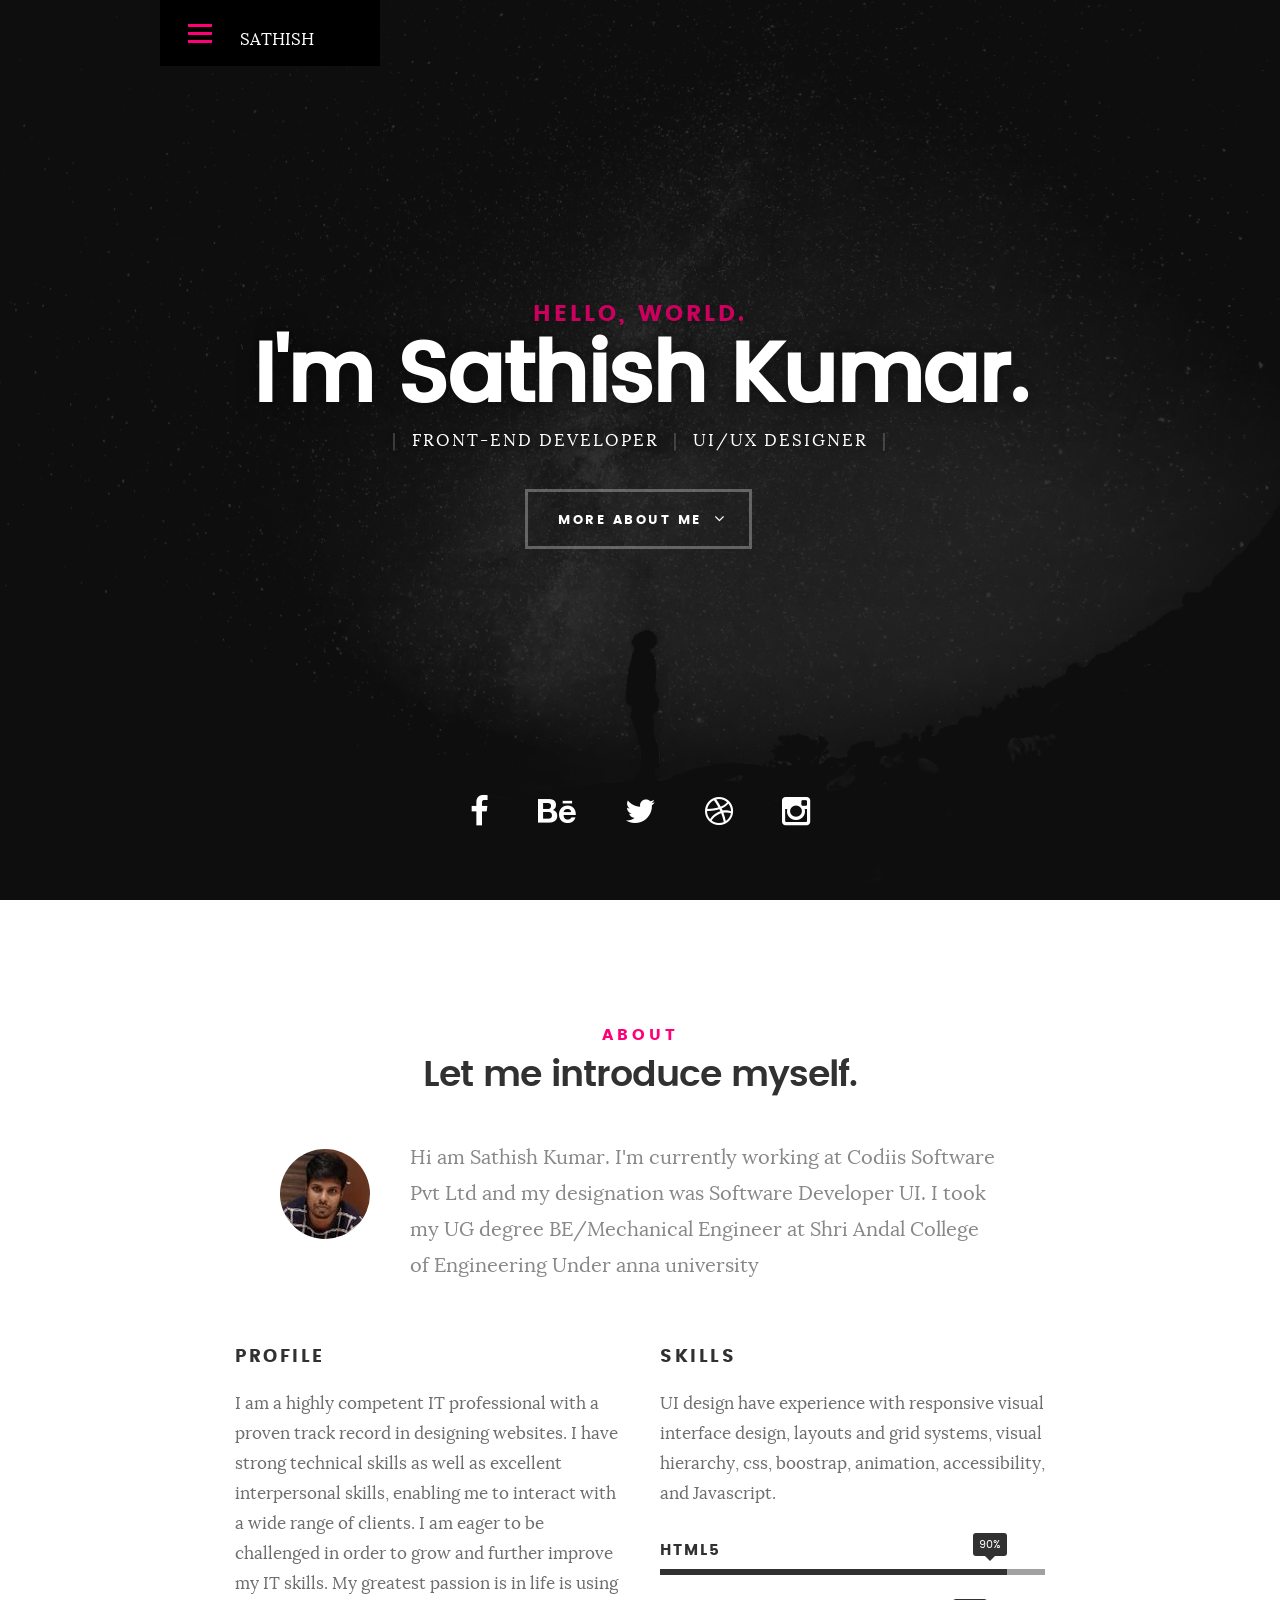
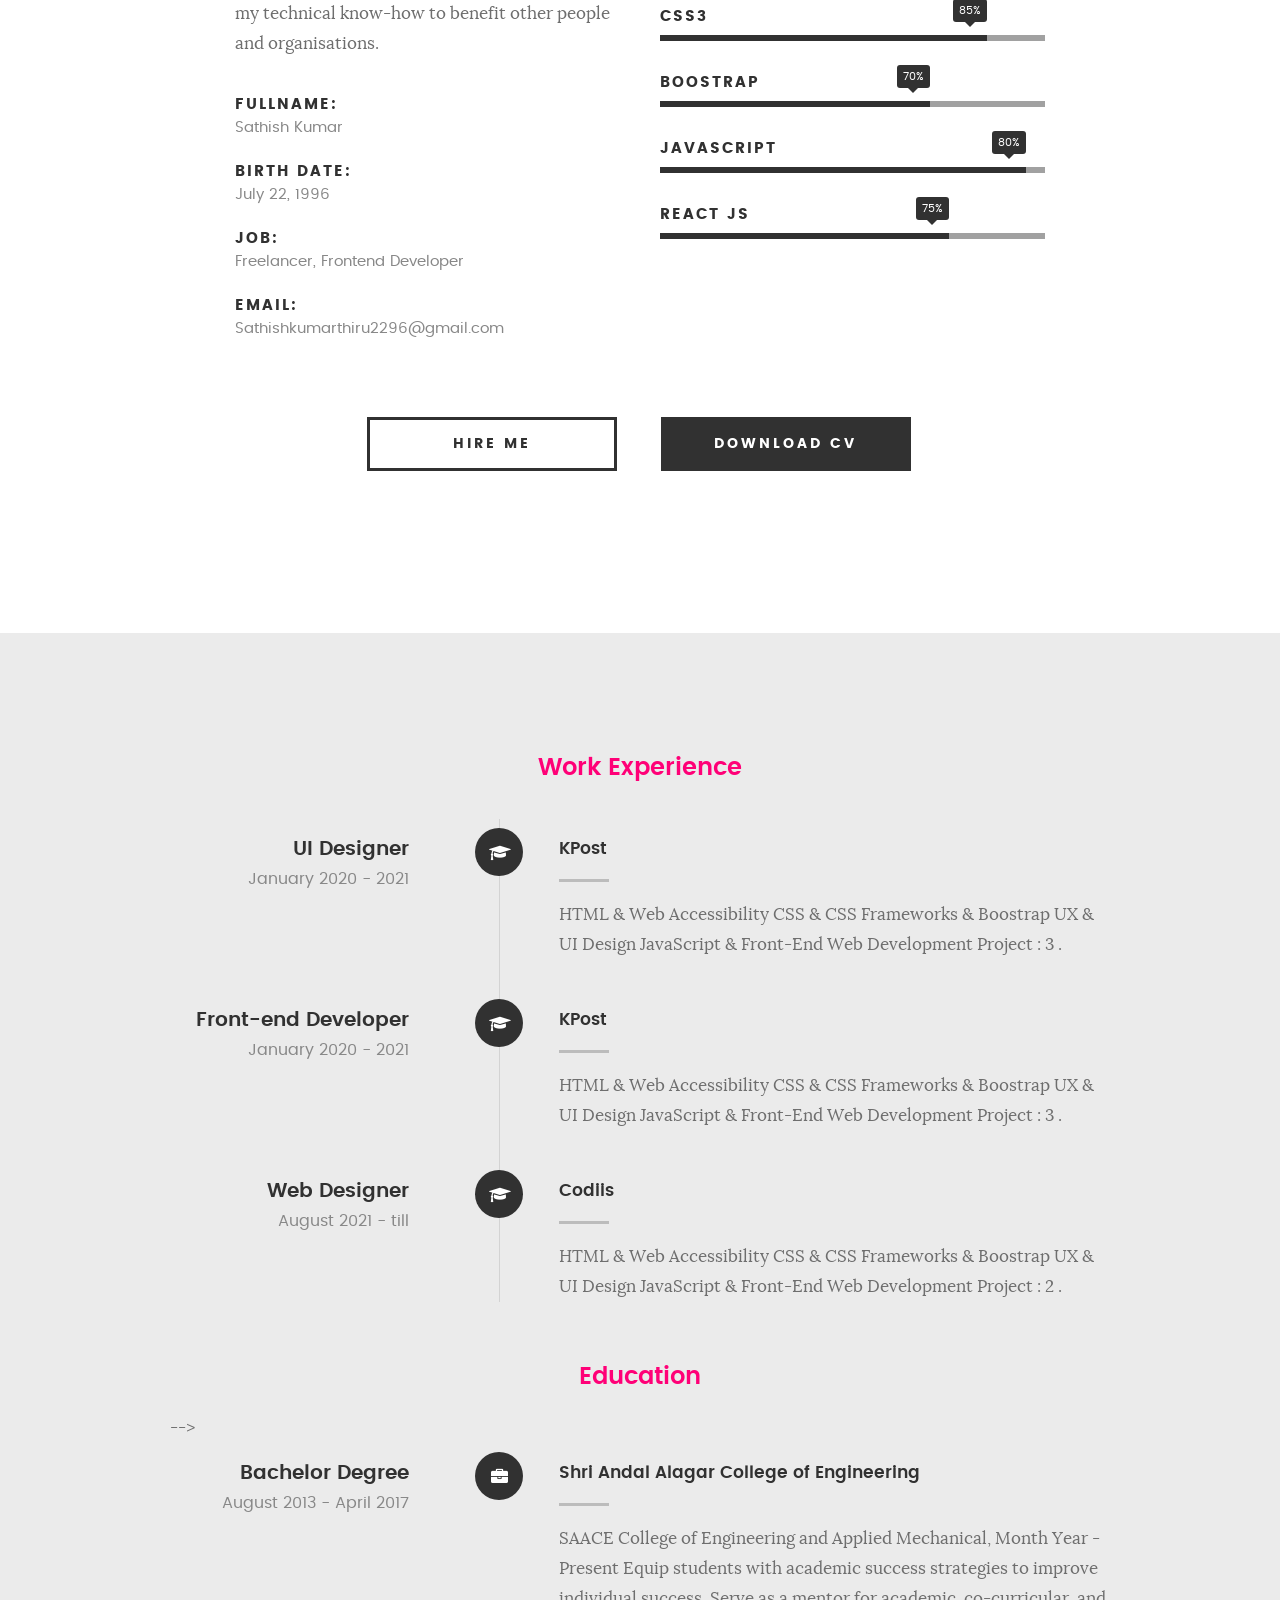
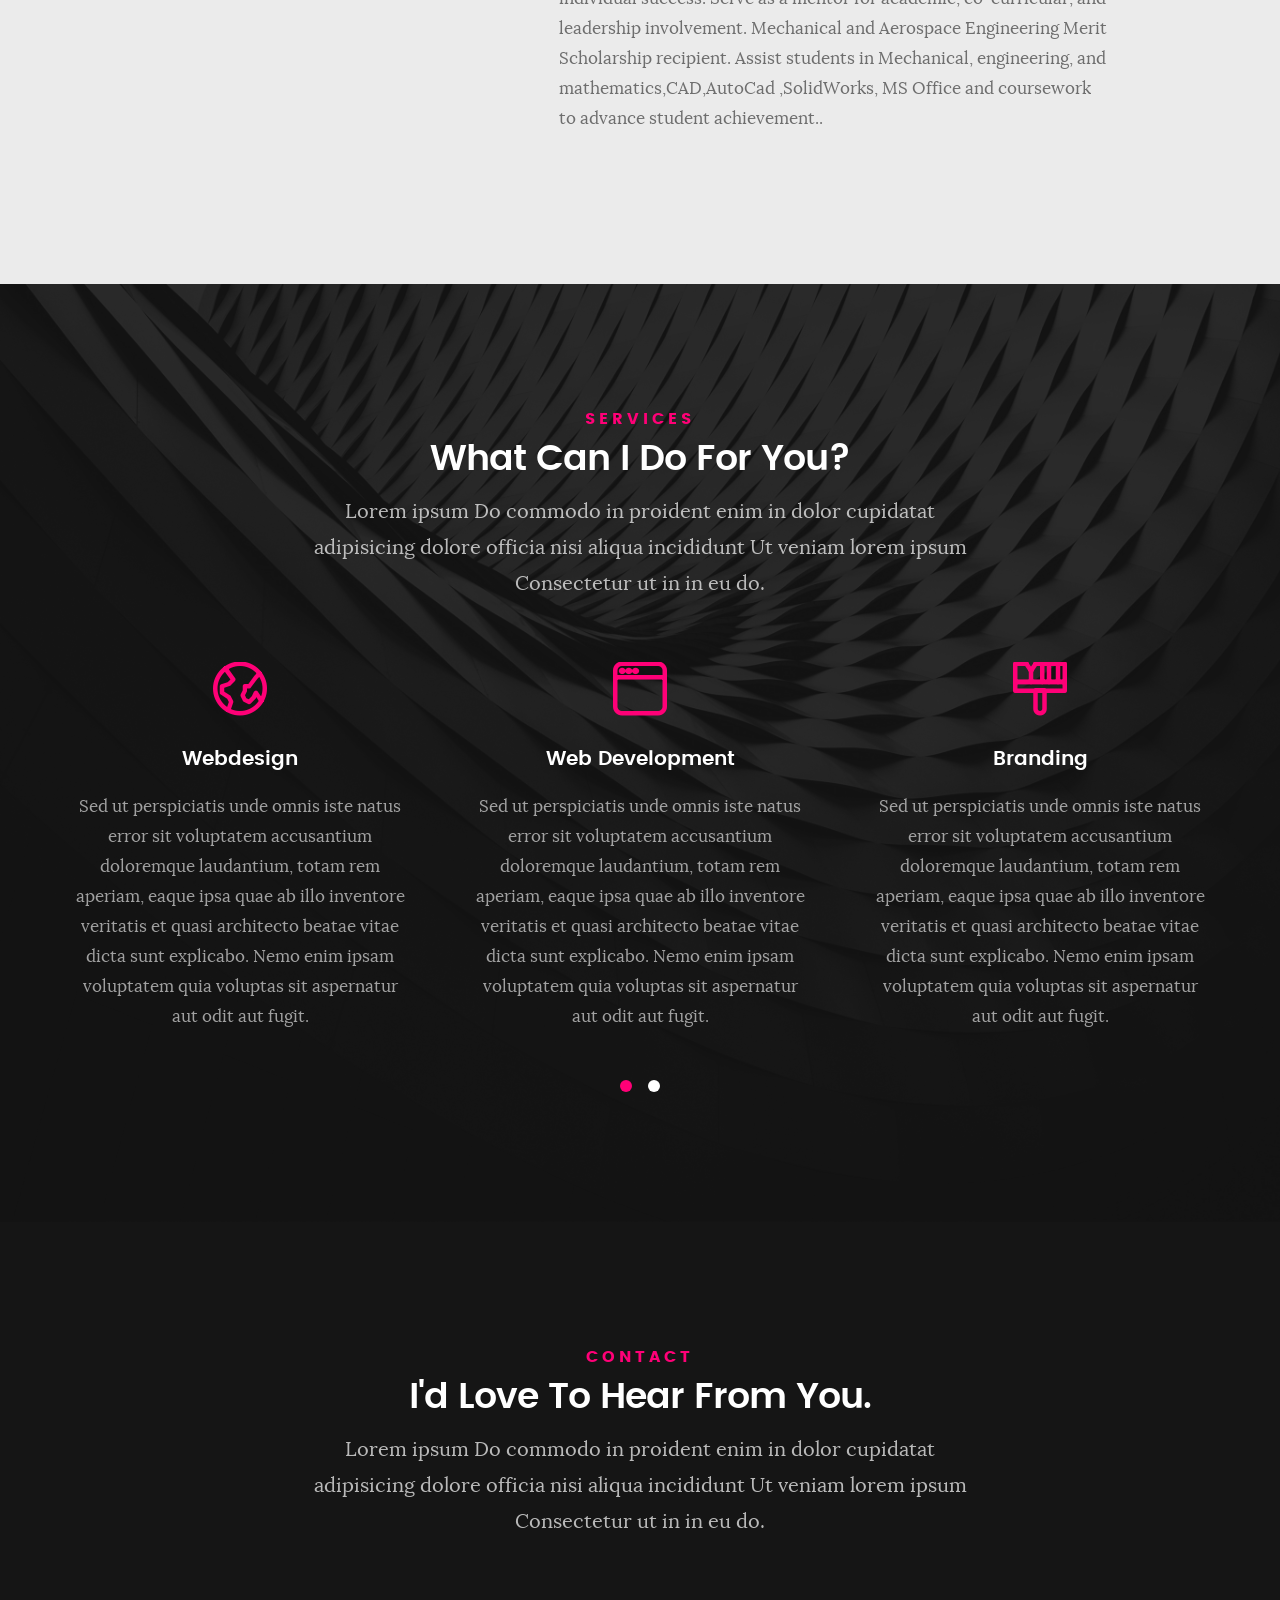
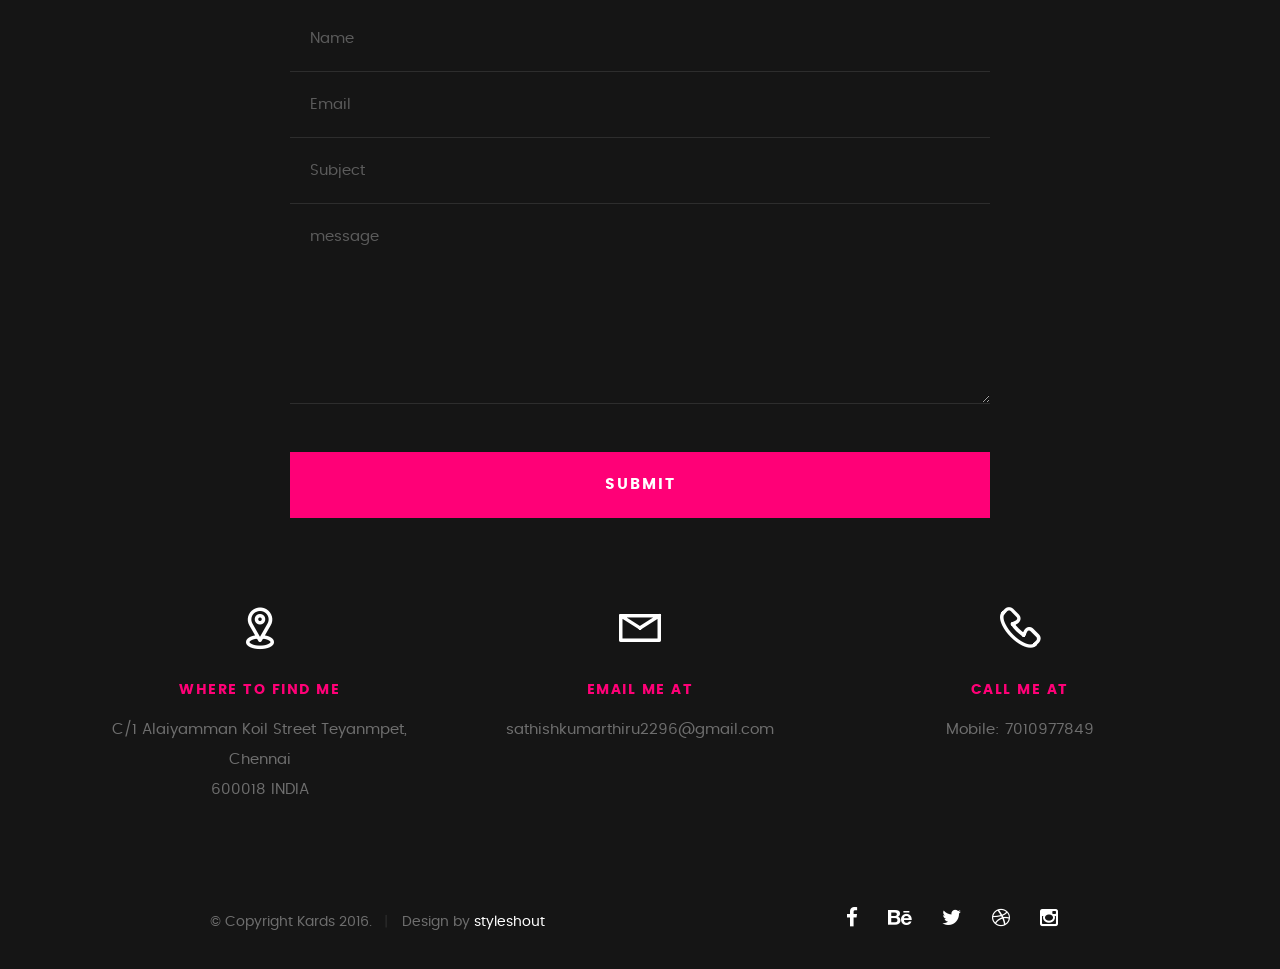
==== index.html @ 0ab9291c "first commit" ====
<!DOCTYPE html>
<!--[if IE 8 ]><html class="no-js oldie ie8" lang="en"> <![endif]-->
<!--[if IE 9 ]><html class="no-js oldie ie9" lang="en"> <![endif]-->
<!--[if (gte IE 9)|!(IE)]><!--><html class="no-js" lang="en"> <!--<![endif]-->
<head>

   <!--- basic page needs
   ================================================== -->
   <meta charset="utf-8">
	<title>SATZZZds</title>
	<meta name="description" content="">  
	<meta name="author" content="">

   <!-- mobile specific metas
   ================================================== -->
	<meta name="viewport" content="width=device-width, initial-scale=1, maximum-scale=1">

 	<!-- CSS
   ================================================== -->
   <link rel="stylesheet" href="css/base.css">  
   <link rel="stylesheet" href="css/main.css">
   <link rel="stylesheet" href="css/vendor.css">     

   <!-- script
   ================================================== -->   
	<script src="js/modernizr.js"></script>
	<script src="js/pace.min.js"></script>

   <!-- favicons
	================================================== -->
	<link rel="icon" type="image/png" href="favicon.png">

</head>

<body id="top">

	<!-- header 
   ================================================== -->
   <header>   	
   	<div class="row">

   		<div class="top-bar">
   			<a class="menu-toggle" href="#"><span>Menu</span></a>

	   		<div class="logo">
		         <a href="index.html">SATHISH</a>
		      </div>		      

		   	<nav id="main-nav-wrap">
					<ul class="main-navigation">
						<li class="current"><a class="smoothscroll"  href="#intro" title="">Home</a></li>
						<li><a class="smoothscroll"  href="#about" title="">About</a></li>
						<li><a class="smoothscroll"  href="#resume" title="">Resume</a></li>
						<li><a class="smoothscroll"  href="#portfolio" title="">Portfolio</a></li>
						<li><a class="smoothscroll"  href="#services" title="">Services</a></li>					
						<li><a class="smoothscroll"  href="#contact" title="">Contact</a></li>	
						<li><a href="styles.html" title="">Style Demo</a></li>				
					</ul>
				</nav>    		
   		</div> <!-- /top-bar --> 
   		
   	</div> <!-- /row --> 		
   </header> <!-- /header -->

	<!-- intro section
   ================================================== -->
   <section id="intro">   

   	<div class="intro-overlay"></div>	

   	<div class="intro-content">
   		<div class="row">

   			<div class="col-twelve">

	   			<h5>Hello, World.</h5>
	   			<h1>I'm Sathish Kumar.</h1>

	   			<p class="intro-position">
	   				<span>Front-end Developer</span>
	   				<span>UI/UX Designer</span> 
	   			</p>

	   			<a class="button stroke smoothscroll" href="#about" title="">More About Me</a>

	   		</div>  
   			
   		</div>   		 		
   	</div> <!-- /intro-content --> 

   	<ul class="intro-social">        
         <li><a href="#"><i class="fa fa-facebook"></i></a></li>
         <li><a href="#"><i class="fa fa-behance"></i></a></li>
         <li><a href="#"><i class="fa fa-twitter"></i></a></li>
         <li><a href="#"><i class="fa fa-dribbble"></i></a></li>
         <li><a href="#"><i class="fa fa-instagram"></i></a></li>
      </ul> <!-- /intro-social -->      	

   </section> <!-- /intro -->


   <!-- about section
   ================================================== -->
   <section id="about">  

   	<div class="row section-intro">
   		<div class="col-twelve">

   			<h5>About</h5>
   			<h1>Let me introduce myself.</h1>

   			<div class="intro-info">

   				<img src="images/SATZZ.jpg" alt="Profile Picture">

   				<p class="lead">
					   <!-- Lorem ipsum Exercitation culpa qui dolor consequat exercitation fugiat laborum ex ea eiusmod ad do aliqua occaecat nisi ad irure sunt id pariatur Duis laboris amet exercitation veniam labore consectetur ea id quis eiusmod. -->
					   Hi am Sathish Kumar. I'm currently working at Codiis Software Pvt Ltd and my designation was Software Developer UI. I took my UG degree BE/Mechanical Engineer at Shri Andal College of Engineering Under anna university
					</p>
   			</div>   			

   		</div>   		
   	</div> <!-- /section-intro -->

   	<div class="row about-content">

   		<div class="col-six tab-full">

   			<h3>Profile</h3>
   			<p>I am a highly competent IT professional with a proven track record in designing websites. I have strong technical skills as well as excellent interpersonal skills, enabling me to interact with a wide range of clients. I am eager to be challenged in order to grow and further improve my IT skills. My greatest passion is in life is using my technical know-how to benefit other people and organisations.</p>

   			<ul class="info-list">
   				<li>
   					<strong>Fullname:</strong>
   					<span>Sathish Kumar</span>
   				</li>
   				<li>
   					<strong>Birth Date:</strong>
   					<span>July 22, 1996</span>
   				</li>
   				<li>
   					<strong>Job:</strong>
   					<span>Freelancer, Frontend Developer</span>
   				</li>
   				
   				<li>
   					<strong>Email:</strong>
   					<span>Sathishkumarthiru2296@gmail.com</span>
   				</li>

   			</ul> <!-- /info-list -->

   		</div>

   		<div class="col-six tab-full">

   			<h3>Skills</h3>
   			<p>
				UI design  have experience with responsive visual interface design, layouts and grid systems, visual hierarchy, css, boostrap, animation, accessibility, and Javascript.</p>

				<ul class="skill-bars">
				   <li>
				   	<div class="progress percent90"><span>90%</span></div>
				   	<strong>HTML5</strong>
				   </li>
				   <li>
				   	<div class="progress percent85"><span>85%</span></div>
				   	<strong>CSS3</strong>
				   </li>
				   <li>
				   	<div class="progress percent70"><span>70%</span></div>
				   	<strong>Boostrap</strong>
				   </li>
				   <li>
				   	<div class="progress percent95"><span>80%</span></div>
				   	<strong>JavaScript</strong>
				   </li>
				   <li>

				   	<div class="progress percent75"><span>75%</span></div>
				   	<strong>React JS</strong>
				   </li>
      
				</ul> <!-- /skill-bars -->		

   		</div>

   	</div>

   	<div class="row button-section">
   		<div class="col-twelve">
   			<a href="#contact" title="Hire Me" class="button stroke smoothscroll">Hire Me</a>
   			<a href="#" title="Download CV" class="button button-primary">Download CV</a>
   		</div>   		
   	</div>

   </section> <!-- /process-->    


   <!-- resume Section
   ================================================== -->
	<section id="resume" class="grey-section">

		<!-- <div class="row section-intro">
   		<div class="col-twelve">

   			<h5>Resume</h5>
   			<h1>More of my credentials.</h1>

   			<p class="lead">Lorem ipsum Do commodo in proident enim in dolor cupidatat adipisicing dolore officia nisi aliqua incididunt Ut veniam lorem ipsum Consectetur ut in in eu do.</p>

   		</div>   		
   	</div>  -->

   	<div class="row resume-timeline">

   		<div class="col-twelve resume-header">

   			<h2>Work Experience</h2>

   		</div> <!-- /resume-header -->

   		<div class="col-twelve">

   			<div class="timeline-wrap">

   				<div class="timeline-block">

	   				<div class="timeline-ico">
	   					<i class="fa fa-graduation-cap"></i>
	   				</div>

	   				<div class="timeline-header">
	   					<h3>UI Designer</h3>
	   					<p>January 2020 - 2021</p>
	   				</div>

	   				<div class="timeline-content">
	   					<h4>KPost</h4>
	   					<p>HTML & Web Accessibility
							CSS & CSS Frameworks & Boostrap
							UX & UI Design
							JavaScript & Front-End Web Development
							 Project : 3 .</p>
	   				</div>

	   			</div> <!-- /timeline-block -->

	   			<div class="timeline-block">

	   				<div class="timeline-ico">
	   					<i class="fa fa-graduation-cap"></i>
	   				</div>

	   				<div class="timeline-header">
	   					<h3>Front-end Developer</h3>
	   					<p>January 2020 - 2021</p>
	   				</div>

	   				<div class="timeline-content">
	   					<h4>KPost</h4>
	   					<p>HTML & Web Accessibility
							CSS & CSS Frameworks &
							 Boostrap
							UX & UI Design
							JavaScript & Front-End Web Development
							 Project : 3 .</p>
	   				</div>

	   			</div> <!-- /timeline-block -->

	   			<div class="timeline-block">

	   				<div class="timeline-ico">
	   					<i class="fa fa-graduation-cap"></i>
	   				</div>

	   				<div class="timeline-header">
	   					<h3>Web Designer</h3>
	   					<p>August 2021 - till</p>
	   				</div>

	   				<div class="timeline-content">
	   					<h4>Codiis</h4>
	   					<p>HTML & Web Accessibility
							CSS & CSS Frameworks & Boostrap
							UX & UI Design
							JavaScript & Front-End Web Development
							 Project : 2 .</p>
	   				</div>

	   			</div> <!-- /timeline-block -->

   			</div> <!-- /timeline-wrap -->   			

   		</div> <!-- /col-twelve -->
   		
   	</div> <!-- /resume-timeline -->
   	
   	<div class="row resume-timeline">

   		<div class="col-twelve resume-header">

   			<h2>Education</h2>

   		</div> <!-- /resume-header -->

   		<div class="col-twelve">

   			<!-- <div class="timeline-wrap">

   				<div class="timeline-block">

	   				<div class="timeline-ico">
	   					<i class="fa fa-briefcase"></i>
	   				</div>

	   				<div class="timeline-header">
	   					<h3>Master Degree</h3>
	   					<p>July 2015 - Present</p>
	   				</div>

	   				<div class="timeline-content">
	   					<h4>University of Life</h4>
	   					<p>Lorem ipsum Occaecat do esse ex et dolor culpa nisi ex in magna consectetur nisi cupidatat laboris esse eiusmod deserunt aute do quis velit esse sed Ut proident cupidatat nulla esse cillum laborum occaecat nostrud sit dolor incididunt amet est occaecat nisi.</p>
	   				</div>

	   			</div> <!-- /timeline-block -->

	   			<!-- <div class="timeline-block">

	   				<div class="timeline-ico">
	   					<i class="fa fa-briefcase"></i>
	   				</div>

	   				<div class="timeline-header">
	   					<h3>Bachelor Degree</h3>
	   					<p>August 2013 - April 2017</p>
	   				</div>

	   				<div class="timeline-content">
	   					<h4>Shri Andal Alagar College of Engineering</h4>
	   					<p>Lorem ipsum Occaecat do esse ex et dolor culpa nisi ex in magna consectetur nisi cupidatat laboris esse eiusmod deserunt aute do quis velit esse sed Ut proident cupidatat nulla esse cillum laborum occaecat nostrud sit dolor incididunt amet est occaecat nisi incididunt.</p>
	   				</div>

	   			</div> /timeline-block --> -->

	   			<div class="timeline-block">

	   				<div class="timeline-ico">
	   					<i class="fa fa-briefcase"></i>
	   				</div>

	   				<div class="timeline-header">
	   					<h3>Bachelor Degree</h3>
	   					<p>August 2013 - April 2017</p>
	   				</div>

	   				<div class="timeline-content">
						<h4>Shri Andal Alagar College of Engineering</h4>
	   					<p>SAACE College of Engineering and Applied Mechanical, Month Year - Present
							Equip students with academic success strategies to improve individual success.
							Serve as a mentor for academic, co-curricular, and leadership involvement.
							Mechanical and Aerospace Engineering Merit Scholarship recipient.
							Assist students in Mechanical, engineering, and mathematics,CAD,AutoCad ,SolidWorks, MS Office and  coursework to advance student achievement..</p>
	   				</div>

	   			</div> <!-- /timeline-block -->

   			</div> <!-- /timeline-wrap -->   			

   		</div> <!-- /col-twelve -->
   		
   	</div> <!-- /resume-timeline -->
		
	</section> <!-- /features -->


	<!-- Portfolio Section
   ================================================== -->
	<!-- <section id="portfolio">

		<div class="row section-intro">
   		<div class="col-twelve">

   			<h5>Portfolio</h5>
   			<h1>Check Out Some of My Works.</h1>

   			<p class="lead">Lorem ipsum Do commodo in proident enim in dolor cupidatat adipisicing dolore officia nisi aliqua incididunt Ut veniam lorem ipsum Consectetur ut in in eu do.</p>

   		</div>   		
   	</div> 

   	<div class="row portfolio-content">

   		<div class="col-twelve">

   		
	         <div id="folio-wrapper" class="block-1-2 block-mob-full stack">

	         	<div class="bgrid folio-item">
	               <div class="item-wrap">
	               	<img src="images/portfolio/liberty.jpg" alt="Liberty">
	                  <a href="#modal-01" class="overlay">	                  	           
	                     <div class="folio-item-table">
	                     	<div class="folio-item-cell">
		     					       <h3 class="folio-title">Liberty</h3>	     					    
		     					    	 <span class="folio-types">
		     					       	  Graphic Design
		     					       </span>
		     					   </div>	                      	
	                     </div>                    
	                  </a>
	               </div>	               
	        		</div> 

	        		<div class="bgrid folio-item">
	               <div class="item-wrap">
	               	<img src="images/portfolio/shutterbug.jpg" alt="Shutterbug">
	               	<a href="#modal-02" class="overlay">              		                  
	                     <div class="folio-item-table">
	                     	<div class="folio-item-cell">
	                     		<h3 class="folio-title">Shutterbug</h3>	     					    
		     					    	<span class="folio-types">
		     					       	  Web Design
		     					      </span>		     		
		     					   </div> 	                      	
	                     </div>                    
	                  </a>
	               </div>
	        		</div> 

	            <div class="bgrid folio-item">
	               <div class="item-wrap">
	               	<img src="images/portfolio/clouds.jpg"alt="Clouds">
	                  <a href="#modal-03" class="overlay">             		                  
	                     <div class="folio-item-table">
	                     	<div class="folio-item-cell">
	                     		<h3 class="folio-title">Clouds</h3>	     					    
		     					    	<span class="folio-types">
		     					       	  Web Design
		     					      </span>		     		
		     					   </div> 	                      	
	                     </div>                    
	                  </a>
	               </div>
	        		</div> 

	            <div class="bgrid folio-item">
	               <div class="item-wrap">
	               	<img src="images/portfolio/beetle.jpg" alt="Beetle">
	                  <a href="#modal-04" class="overlay">                  	                 
	                     <div class="folio-item-table">
	                     	<div class="folio-item-cell">
	                     		<h3 class="folio-title">Beetle</h3>	     					    
		     					    	<span class="folio-types">
		     					       	  Branding
		     					      </span>		     		
		     					   </div>  	                      	
	                     </div>                    
	                  </a>
	               </div>
	        		</div>  

	        		<div class="bgrid folio-item">
	               <div class="item-wrap">
	               	<img src="images/portfolio/lighthouse.jpg" alt="Lighthouse">
	                  <a href="#modal-05" class="overlay">             		                  
	                     <div class="folio-item-table">
	                     	<div class="folio-item-cell">
	                     		<h3 class="folio-title">Lighthouse</h3>	     					    
		     					    	<span class="folio-types">
		     					       	  Web Development
		     					      </span>		     		
		     					   </div> 	                      	
	                     </div>                    
	                  </a>
	               </div>
	        		</div> 

	            <div class="bgrid folio-item">
	               <div class="item-wrap">
	               	<img src="images/portfolio/salad.jpg" alt="Salad">
	                  <a href="#modal-06" class="overlay">
	                     <div class="folio-item-table">
	                     	<div class="folio-item-cell">
	                     		<h3 class="folio-title">Salad</h3>	     					    
		     					    	<span class="folio-types">
		     					       	  Branding
		     					      </span>		     		
		     					   </div>	                      	
	                     </div>                    
	                  </a>
	               </div>
	        		</div> 
	           
	            <div id="modal-01" class="popup-modal slider mfp-hide">	

				     	<div class="media">
				     		<img src="images/portfolio/modals/m-liberty.jpg" alt="" />
				     	</div>      	

					   <div class="description-box">
					      <h4>Liberty</h4>		      
					      <p>Proin gravida nibh vel velit auctor aliquet. Aenean sollicitudin, lorem quis bibendum auctor, nisi elit consequat ipsum, nec sagittis sem nibh id elit.</p>

					      <div class="categories">Web Development</div>			               
					   </div>

			         <div class="link-box">
			            <a href="http://www.behance.net">Details</a>
					      <a href="#" class="popup-modal-dismiss">Close</a>
			         </div>		      

				   </div>

				   <div id="modal-02" class="popup-modal slider mfp-hide">	

				     	<div class="media">
				     		<img src="images/portfolio/modals/m-shutterbug.jpg" alt="" />
				     	</div>      	

					   <div class="description-box">
					      <h4>Shutterbug</h4>		      
					      <p>Proin gravida nibh vel velit auctor aliquet. Aenean sollicitudin, lorem quis bibendum auctor, nisi elit consequat ipsum, nec sagittis sem nibh id elit.</p>

					      <div class="categories">Web Design</div>			               
					   </div>

			         <div class="link-box">
			            <a href="http://www.behance.net">Details</a>
					      <a href="#" class="popup-modal-dismiss">Close</a>
			         </div>		      

				   </div> 
				   <div id="modal-03" class="popup-modal slider mfp-hide">	

				     	<div class="media">
				     		<img src="images/portfolio/modals/m-clouds.jpg" alt="" />
				     	</div>      	

					   <div class="description-box">
					      <h4>Clouds</h4>		      
					      <p>Proin gravida nibh vel velit auctor aliquet. Aenean sollicitudin, lorem quis bibendum auctor, nisi elit consequat ipsum, nec sagittis sem nibh id elit.</p>

					      <div class="categories">Web Design</div>			               
					   </div>

			         <div class="link-box">
			            <a href="http://www.behance.net">Details</a>
					      <a href="#" class="popup-modal-dismiss">Close</a>
			         </div>		      

				   </div> 

				   <div id="modal-04" class="popup-modal slider mfp-hide">	

				     	<div class="media">
				     		<img src="images/portfolio/modals/m-beetle.jpg" alt="" />
				     	</div>      	

					   <div class="description-box">
					      <h4>Beetle</h4>		      
					      <p>Proin gravida nibh vel velit auctor aliquet. Aenean sollicitudin, lorem quis bibendum auctor, nisi elit consequat ipsum, nec sagittis sem nibh id elit.</p>

					      <div class="categories">Branding</div>			               
					   </div>

			         <div class="link-box">
			            <a href="http://www.behance.net">Details</a>
					      <a href="#" class="popup-modal-dismiss">Close</a>
			         </div>		      

				   </div> 

				   <div id="modal-05" class="popup-modal slider mfp-hide">	

				     	<div class="media">
				     		<img src="images/portfolio/modals/m-lighthouse.jpg" alt="" />
				     	</div>      	

					   <div class="description-box">
					      <h4>Lighthouse</h4>		      
					      <p>Proin gravida nibh vel velit auctor aliquet. Aenean sollicitudin, lorem quis bibendum auctor, nisi elit consequat ipsum, nec sagittis sem nibh id elit.</p>

					      <div class="categories">Web Development</div>			               
					   </div>

			         <div class="link-box">
			            <a href="http://www.behance.net">Details</a>
					      <a href="#" class="popup-modal-dismiss">Close</a>
			         </div>		      

				   </div> 

				   <div id="modal-06" class="popup-modal slider mfp-hide">	

				     	<div class="media">
				     		<img src="images/portfolio/modals/m-salad.jpg" alt="" />
				     	</div>      	

					   <div class="description-box">
					      <h4>Salad</h4>		      
					      <p>Proin gravida nibh vel velit auctor aliquet. Aenean sollicitudin, lorem quis bibendum auctor, nisi elit consequat ipsum, nec sagittis sem nibh id elit.</p>

					      <div class="categories">Branding</div>			               
					   </div>

			         <div class="link-box">
			            <a href="http://www.behance.net">Details</a>
					      <a href="#" class="popup-modal-dismiss">Close</a>
			         </div>		      

				   </div> 

	         </div> 

   		</div>   

   	</div>
		
	</section>  -->


	<!-- CTA Section
   ================================================== -->
	<!-- <section id="cta" class="grey-section">

   	<div class="row cta-content">

   		<div class="col-twelve section-ads">  

	     		<h2 class="h01"><a href="http://www.dreamhost.com/r.cgi?287326|STYLESHOUT">Styleshout Recommends Dreamhost.</a></h2>

		      <p class="lead">
		      Looking for an awesome and reliable webhosting? Try <a href="http://www.dreamhost.com/r.cgi?287326|STYLESHOUT"><span>DreamHost</span></a>.
				Get <span>$50 off</span> when you sign up with the promocode <span>styleshout</span>. 
				
				</p>

				<div class="action">
			      <a class="button button-primary large" href="http://www.dreamhost.com/r.cgi?287326|STYLESHOUT">Sign Up Now</a>
		      </div>		     	

   		</div>

   	</div>

   </section>  -->

	
	<!-- services Section
   ================================================== -->
	<section id="services">

		<div class="overlay"></div>

		<div class="row section-intro">
   		<div class="col-twelve">

   			<h5>Services</h5>
   			<h1>What Can I Do For You?</h1>

   			<p class="lead">Lorem ipsum Do commodo in proident enim in dolor cupidatat adipisicing dolore officia nisi aliqua incididunt Ut veniam lorem ipsum Consectetur ut in in eu do.</p>

   		</div>   		
   	</div> <!-- /section-intro -->

   	<div class="row services-content">

   		<div id="owl-slider" class="owl-carousel services-list">

	      	<div class="service">	

	      		<span class="icon"><i class="icon-earth"></i></span>            

	            <div class="service-content">	

	            	 <h3>Webdesign</h3>

		            <p class="desc">Sed ut perspiciatis unde omnis iste natus error sit voluptatem accusantium doloremque laudantium, totam rem aperiam, eaque ipsa quae ab illo inventore veritatis et quasi architecto beatae vitae dicta sunt explicabo. Nemo enim ipsam voluptatem quia voluptas sit aspernatur aut odit aut fugit.
	         		</p>
	         		
	         	</div> 	         	 

				</div> <!-- /service -->

				<div class="service">	

					<span class="icon"><i class="icon-window"></i></span>                          

	            <div class="service-content">	

	            	<h3>Web Development</h3>  

		            <p class="desc">Sed ut perspiciatis unde omnis iste natus error sit voluptatem accusantium doloremque laudantium, totam rem aperiam, eaque ipsa quae ab illo inventore veritatis et quasi architecto beatae vitae dicta sunt explicabo. Nemo enim ipsam voluptatem quia voluptas sit aspernatur aut odit aut fugit.
	         		</p>

	            </div>	                          

			   </div> <!-- /service -->

			   <div class="service">

			   	<span class="icon"><i class="icon-paint-brush"></i></span>		            

	            <div class="service-content">

	            	<h3>Branding</h3>

		            <p class="desc">Sed ut perspiciatis unde omnis iste natus error sit voluptatem accusantium doloremque laudantium, totam rem aperiam, eaque ipsa quae ab illo inventore veritatis et quasi architecto beatae vitae dicta sunt explicabo. Nemo enim ipsam voluptatem quia voluptas sit aspernatur aut odit aut fugit.
	        			</p> 

	            </div> 	            	               

			   </div> <!-- /service -->

				<div class="service">

					<span class="icon"><i class="icon-toggles"></i></span>	              

	            <div class="service-content">

	            	<h3>UI/UX Design</h3>

		            <p class="desc">Sed ut perspiciatis unde omnis iste natus error sit voluptatem accusantium doloremque laudantium, totam rem aperiam, eaque ipsa quae ab illo inventore veritatis et quasi architecto beatae vitae dicta sunt explicabo. Nemo enim ipsam voluptatem quia voluptas sit aspernatur aut odit aut fugit.
	         		</p> 
	         		
	            </div>                

				</div> <!-- /service -->

			   <div class="service">

			   	<span class="icon"><i class="icon-image"></i></span>	            

	            <div class="service-content">

	            	<h3>Graphics Design</h3>

		            <p class="desc">Sed ut perspiciatis unde omnis iste natus error sit voluptatem accusantium doloremque laudantium, totam rem aperiam, eaque ipsa quae ab illo inventore veritatis et quasi architecto beatae vitae dicta sunt explicabo. Nemo enim ipsam voluptatem quia voluptas sit aspernatur aut odit aut fugit.
	        			</p> 

	            </div>	               

			   </div> <!-- /service -->

			   <div class="service">

			   	<span class="icon"><i class="icon-chat"></i></span>	   	           

	            <div class="service-content">

	            	 <h3>Consultancy</h3>

		            <p class="desc">Sed ut perspiciatis unde omnis iste natus error sit voluptatem accusantium doloremque laudantium, totam rem aperiam, eaque ipsa quae ab illo inventore veritatis et quasi architecto beatae vitae dicta sunt explicabo. Nemo enim ipsam voluptatem quia voluptas sit aspernatur aut odit aut fugit.
	        			</p> 
	        			
	            </div>	               

			   </div> <!-- /service -->

	      </div> <!-- /services-list -->
   		
   	</div> <!-- /services-content -->
		
	</section> <!-- /services -->	


	<!-- stats Section
   ================================================== -->
	<!-- <section id="stats" class="count-up">

		<div class="row">
			<div class="col-twelve">

				<div class="block-1-6 block-s-1-3 block-tab-1-2 block-mob-full stats-list">

					<div class="bgrid stat">

						<div class="icon-part">
							<i class="icon-pencil-ruler"></i>
						</div>

						<h3 class="stat-count">
							1500
						</h3>

						<h5 class="stat-title">
							Projects Completed
						</h5>

					</div> 				

					<div class="bgrid stat">

						<div class="icon-part">
							<i class="icon-users"></i>
						</div>

						<h3 class="stat-count">
							900
						</h3>

						<h5 class="stat-title">
							Happy Clients
						</h5>

					</div> 

					<div class="bgrid stat">

						<div class="icon-part">
							<i class="icon-badge"></i>
						</div>

						<h3 class="stat-count">
							200
						</h3>

						<h5 class="stat-title">
							Awards Received
						</h5>

					</div> 								

					<div class="bgrid stat">

						<div class="icon-part">
							<i class="icon-light-bulb"></i>
						</div>

						<h3 class="stat-count">
							120
						</h3>

						<h5 class="stat-title">
							Crazy Ideas
						</h5>

					</div>

					<div class="bgrid stat">

						<div class="icon-part">
							<i class="icon-cup"></i>
						</div>

						<h3 class="stat-count">
							1500
						</h3>

						<h5 class="stat-title">
							Coffee Cups
						</h5>

					</div>

					<div class="bgrid stat">

						<div class="icon-part">
							<i class="icon-clock"></i>
						</div>

						<h3 class="stat-count">
							7200
						</h3>

						<h5 class="stat-title">
							Hours
						</h5>

					</div> 

				</div> 

			</div> 
		</div> 

	</section> /stats -->

	
   <!-- contact
   ================================================== -->
	<section id="contact">

		<div class="row section-intro">
   		<div class="col-twelve">

   			<h5>Contact</h5>
   			<h1>I'd Love To Hear From You.</h1>

   			<p class="lead">Lorem ipsum Do commodo in proident enim in dolor cupidatat adipisicing dolore officia nisi aliqua incididunt Ut veniam lorem ipsum Consectetur ut in in eu do.</p>

   		</div> 
   	</div> <!-- /section-intro -->

   	<div class="row contact-form">

   		<div class="col-twelve">

            <!-- form -->
            <form name="contactForm" id="contactForm" method="post" action="">
      			<fieldset>

                  <div class="form-field">
 						   <input name="contactName" type="text" id="contactName" placeholder="Name" value="" minlength="2" required="">
                  </div>
                  <div class="form-field">
	      			   <input name="contactEmail" type="email" id="contactEmail" placeholder="Email" value="" required="">
	               </div>
                  <div class="form-field">
	     				   <input name="contactSubject" type="text" id="contactSubject" placeholder="Subject" value="">
	               </div>                       
                  <div class="form-field">
	                 	<textarea name="contactMessage" id="contactMessage" placeholder="message" rows="10" cols="50" required=""></textarea>
	               </div>                      
                 <div class="form-field">
                     <button class="submitform">Submit</button>
                     <div id="submit-loader">
                        <div class="text-loader">Sending...</div>                             
       				      <div class="s-loader">
								  	<div class="bounce1"></div>
								  	<div class="bounce2"></div>
								  	<div class="bounce3"></div>
								</div>
							</div>
                  </div>

      			</fieldset>
      		</form> <!-- Form End -->

            <!-- contact-warning -->
            <div id="message-warning">            	
            </div>            
            <!-- contact-success -->
      		<div id="message-success">
               <i class="fa fa-check"></i>Your message was sent, thank you!<br>
      		</div>

         </div> <!-- /col-twelve -->
   		
   	</div> <!-- /contact-form -->

   	<div class="row contact-info">

   		<div class="col-four tab-full">

   			<div class="icon">
   				<i class="icon-pin"></i>
   			</div>

   			<h5>Where to find me</h5>

   			<p>
           C/1 Alaiyamman Koil Street Teyanmpet, Chennai<br>
            600018 INDIA
            </p>

   		</div>

   		<div class="col-four tab-full collapse">

   			<div class="icon">
   				<i class="icon-mail"></i>
   			</div>

   			<h5>Email Me At</h5>

   			<!-- <p>someone@kardswebsite.com<br> -->
			   sathishkumarthiru2296@gmail.com			     
			   </p>

   		</div>

   		<div class="col-four tab-full">

   			<div class="icon">
   				<i class="icon-phone"></i>
   			</div>

   			<h5>Call Me At</h5>

   			<p>
			   	Mobile: 7010977849<br>
			     
			   </p>

   		</div>
   		
   	</div> <!-- /contact-info -->
		
	</section> <!-- /contact -->


   <!-- footer
   ================================================== -->

   <footer>
     	<div class="row">

     		<div class="col-six tab-full pull-right social">

     			<ul class="footer-social">        
			      <li><a href="#"><i class="fa fa-facebook"></i></a></li>
			      <li><a href="#"><i class="fa fa-behance"></i></a></li>
			      <li><a href="#"><i class="fa fa-twitter"></i></a></li>
			      <li><a href="#"><i class="fa fa-dribbble"></i></a></li>
			      <li><a href="#"><i class="fa fa-instagram"></i></a></li>
			   </ul> 
	      		
	      </div>

      	<div class="col-six tab-full">
	      	<div class="copyright">
		        	<span>© Copyright Kards 2016.</span> 
		        	<span>Design by <a href="http://www.styleshout.com/">styleshout</a></span>	         	
		         </div>		                  
	      	</div>

	      	<div id="go-top">
		         <a class="smoothscroll" title="Back to Top" href="#top"><i class="fa fa-long-arrow-up"></i></a>
		      </div>

      	</div> <!-- /row -->     	
   </footer>  

   <div id="preloader"> 
    	<div id="loader"></div>
   </div> 

   <!-- Java Script
   ================================================== --> 
   <script src="js/jquery-2.1.3.min.js"></script>
   <script src="js/plugins.js"></script>
   <script src="js/main.js"></script>

</body>

</html>
---- css/base.css ----
/**
 * =================================================================== 
 *
 *  Kards v1.0 Base Stylesheet
 *  url: styleshout.com
 *  03-01-2016
 *  ------------------------------------------------------------------
 *  TOC:
 *  01. reset
 *  02. basic/base setup styles
 *  03. grid
 *  04. MISC
 *
 * =================================================================== 
 */

/** 
 * ===================================================================
 * 01. reset - normalize.css v3.0.2 | MIT License | git.io/normalize
 *
 * ------------------------------------------------------------------- 
 */
html {
	font-family: sans-serif;
	-ms-text-size-adjust: 100%;
	-webkit-text-size-adjust: 100%;
}

body {
	margin: 0;
}

article,
aside,
details,
figcaption,
figure,
footer,
header,
hgroup,
main,
menu,
nav,
section,
summary {
	display: block;
}

audio,
canvas,
progress,
video {
	display: inline-block;
	vertical-align: baseline;
}

audio:not([controls]) {
	display: none;
	height: 0;
}

[hidden],
template {
	display: none;
}

a {
	background: transparent;
}

a:active,
a:hover {
	outline: 0;
}

abbr[title] {
	border-bottom: 1px dotted;
}

b,
strong {
	font-weight: bold;
}

dfn {
	font-style: italic;
}

h1 {
	font-size: 2em;
	margin: 0.67em 0;
}

mark {
	background: #ff0;
	color: #000;
}

small {
	font-size: 80%;
}

sub,
sup {
	font-size: 75%;
	line-height: 0;
	position: relative;
	vertical-align: baseline;
}

sup {
	top: -0.5em;
}

sub {
	bottom: -0.25em;
}

img {
	border: 0;
}

svg:not(:root) {
	overflow: hidden;
}

figure {
	margin: 1em 40px;
}

hr {
	-moz-box-sizing: content-box;
	box-sizing: content-box;
	height: 0;
}

pre {
	overflow: auto;
}

code,
kbd,
pre,
samp {
	font-family: monospace, monospace;
	font-size: 1em;
}

button,
input,
optgroup,
select,
textarea {
	color: inherit;
	font: inherit;
	margin: 0;
}

button {
	overflow: visible;
}

button,
select {
	text-transform: none;
}

button,
html input[type="button"],
input[type="reset"],
input[type="submit"] {
	-webkit-appearance: button;
	cursor: pointer;
}

button[disabled],
html input[disabled] {
	cursor: default;
}

button::-moz-focus-inner,
input::-moz-focus-inner {
	border: 0;
	padding: 0;
}

input {
	line-height: normal;
}

input[type="checkbox"],
input[type="radio"] {
	box-sizing: border-box;
	padding: 0;
}

input[type="number"]::-webkit-inner-spin-button,
input[type="number"]::-webkit-outer-spin-button {
	height: auto;
}

input[type="search"] {
	-webkit-appearance: textfield;
	-moz-box-sizing: content-box;
	-webkit-box-sizing: content-box;
	box-sizing: content-box;
}

input[type="search"]::-webkit-search-cancel-button,
input[type="search"]::-webkit-search-decoration {
	-webkit-appearance: none;
}

fieldset {
	border: 1px solid #c0c0c0;
	margin: 0 2px;
	padding: 0.35em 0.625em 0.75em;
}

legend {
	border: 0;
	padding: 0;
}

textarea {
	overflow: auto;
}

optgroup {
	font-weight: bold;
}

table {
	border-collapse: collapse;
	border-spacing: 0;
}

td,
th {
	padding: 0;
}

/** 
 * ===================================================================
 * 02. basic/base setup styles - (_basic.scss)
 *
 * ------------------------------------------------------------------- 
 */
html {
	font-size: 62.5%;
	box-sizing: border-box;
}

*,
*::before,
*::after {
	box-sizing: inherit;
}

body {
	font-weight: normal;
	line-height: 1;
	text-rendering: optimizeLegibility;
	word-wrap: break-word;
	-webkit-overflow-scrolling: touch;
	-webkit-text-size-adjust: none;
}

body,
input,
button {
	-moz-osx-font-smoothing: grayscale;
	-webkit-font-smoothing: antialiased;
}

/**
 * Media - (_basic.scss)
 * ------------------------------------------------------------------- 
 */
img,
video {
	max-width: 100%;
	height: auto;
}

/**
 * Typography resets - (_basic.scss)
 * ------------------------------------------------------------------- 
 */
div,
dl,
dt,
dd,
ul,
ol,
li,
h1,
h2,
h3,
h4,
h5,
h6,
pre,
form,
p,
blockquote,
th,
td {
	margin: 0;
	padding: 0;
}

h1,
h2,
h3,
h4,
h5,
h6 {
	-webkit-font-variant-ligatures: common-ligatures;
	-moz-font-variant-ligatures: common-ligatures;
	font-variant-ligatures: common-ligatures;
	text-rendering: optimizeLegibility;
}

em,
i {
	font-style: italic;
	line-height: inherit;
}

strong,
b {
	font-weight: bold;
	line-height: inherit;
}

small {
	font-size: 60%;
	line-height: inherit;
}

ol,
ul {
	list-style: none;
}

li {
	display: block;
}

/**
 * links - (_basic.scss)
 * ------------------------------------------------------------------- 
 */
a {
	text-decoration: none;
	line-height: inherit;
}

a img {
	border: none;
}

/**
 * inputs - (_basic.scss)
 * ------------------------------------------------------------------- 
 */
fieldset {
	margin: 0;
	padding: 0;
}

input[type="email"],
input[type="number"],
input[type="search"],
input[type="text"],
input[type="tel"],
input[type="url"],
input[type="password"],
textarea {
	-webkit-appearance: none;
	-moz-appearance: none;
	-ms-appearance: none;
	-o-appearance: none;
	appearance: none;
}

/** 
 * ===================================================================
 * 03. grid - (_grid.scss)
 *
 * ------------------------------------------------------------------- 
 */
.row {
	width: 94%;
	max-width: 1140px;
	margin: 0 auto;
}

.row:before,
.row:after {
	content: "";
	display: table;
}

.row:after {
	clear: both;
}

.row .row {
	width: auto;
	max-width: none;
	margin-left: -20px;
	margin-right: -20px;
}

[class*="col-"],
.bgrid {
	float: left;
}

[class*="col-"] + [class*="col-"].end {
	float: right;
}

[class*="col-"] {
	padding: 0 20px;
}

.col-one {
	width: 8.33333%;
}

.col-two,
.col-1-6 {
	width: 16.66667%;
}

.col-three,
.col-1-4 {
	width: 25%;
}

.col-four,
.col-1-3 {
	width: 33.33333%;
}

.col-five {
	width: 41.66667%;
}

.col-six,
.col-1-2 {
	width: 50%;
}

.col-seven {
	width: 58.33333%;
}

.col-eight,
.col-2-3 {
	width: 66.66667%;
}

.col-nine,
.col-3-4 {
	width: 75%;
}

.col-ten,
.col-5-6 {
	width: 83.33333%;
}

.col-eleven {
	width: 91.66667%;
}

.col-twelve,
.col-full {
	width: 100%;
}

/**
 * small screens - (_grid.scss)
 * --------------------------------------------------------------- 
 */
@media screen and (max-width:1024px) {
	.row .row {
		margin-left: -18px;
		margin-right: -18px;
	}

	[class*="col-"] {
		padding: 0 18px;
	}

}

/**
 * tablets - (_grid.scss)
 * --------------------------------------------------------------- 
 */
@media screen and (max-width:768px) {
	.row {
		width: auto;
		padding-left: 30px;
		padding-right: 30px;
	}

	.row .row {
		padding-left: 0;
		padding-right: 0;
		margin-left: -15px;
		margin-right: -15px;
	}

	[class*="col-"] {
		padding: 0 15px;
	}

	.tab-1-4 {
		width: 25%;
	}

	.tab-1-3 {
		width: 33.33333%;
	}

	.tab-1-2 {
		width: 50%;
	}

	.tab-2-3 {
		width: 66.66667%;
	}

	.tab-3-4 {
		width: 75%;
	}

	.tab-full {
		width: 100%;
	}

}

/**
 * large mobile devices - (_grid.scss)
 * --------------------------------------------------------------- 
 */
@media screen and (max-width:600px) {
	.row {
		padding-left: 25px;
		padding-right: 25px;
	}

	.row .row {
		margin-left: -10px;
		margin-right: -10px;
	}

	[class*="col-"] {
		padding: 0 10px;
	}

	.mob-1-4 {
		width: 25%;
	}

	.mob-1-2 {
		width: 50%;
	}

	.mob-3-4 {
		width: 75%;
	}

	.mob-full {
		width: 100%;
	}

}

/**
 * small mobile devices - (_grid.scss)
 * --------------------------------------------------------------- 
 */
@media screen and (max-width:400px) {
	.row .row {
		padding-left: 0;
		padding-right: 0;
		margin-left: 0;
		margin-right: 0;
	}

	[class*="col-"] {
		width: 100% !important;
		float: none !important;
		clear: both !important;
		margin-left: 0;
		margin-right: 0;
		padding: 0;
	}

	[class*="col-"] + [class*="col-"].end {
		float: none;
	}

}

/** 
 * ===================================================================
 * block grids - (_grid.scss)
 *
 * ------------------------------------------------------------------- 
 */
[class*="block-"]:before,
[class*="block-"]:after {
	content: "";
	display: table;
}

[class*="block-"]:after {
	clear: both;
}

.block-1-6 .bgrid {
	width: 16.66667%;
}

.block-1-4 .bgrid {
	width: 25%;
}

.block-1-3 .bgrid {
	width: 33.33333%;
}

.block-1-2 .bgrid {
	width: 50%;
}

/**
 * Clearing for block grid columns. Allow columns with 
 * different heights to align properly.
 */
.block-1-6 .bgrid:nth-child(6n+1),
.block-1-4 .bgrid:nth-child(4n+1),
.block-1-3 .bgrid:nth-child(3n+1),
.block-1-2 .bgrid:nth-child(2n+1) {
	clear: both;
}

/**
 * small screens - (_grid.scss)
 * --------------------------------------------------------------- 
 */
@media screen and (max-width:1024px) {
	.block-s-1-6 .bgrid {
		width: 16.66667%;
	}

	.block-s-1-4 .bgrid {
		width: 25%;
	}

	.block-s-1-3 .bgrid {
		width: 33.33333%;
	}

	.block-s-1-2 .bgrid {
		width: 50%;
	}

	.block-s-full .bgrid {
		width: 100%;
		clear: both;
	}

	[class*="block-s-"] .bgrid:nth-child(n) {
		clear: none;
	}

	.block-s-1-6 .bgrid:nth-child(6n+1),
	.block-s-1-4 .bgrid:nth-child(4n+1),
	.block-s-1-3 .bgrid:nth-child(3n+1),
	.block-s-1-2 .bgrid:nth-child(2n+1) {
		clear: both;
	}

}

/**
 * tablets - (_grid.scss)
 * --------------------------------------------------------------- 
 */
@media screen and (max-width:768px) {
	.block-tab-1-6 .bgrid {
		width: 16.66667%;
	}

	.block-tab-1-4 .bgrid {
		width: 25%;
	}

	.block-tab-1-3 .bgrid {
		width: 33.33333%;
	}

	.block-tab-1-2 .bgrid {
		width: 50%;
	}

	.block-tab-full .bgrid {
		width: 100%;
		clear: both;
	}

	[class*="block-tab-"] .bgrid:nth-child(n) {
		clear: none;
	}

	.block-tab-1-6 .bgrid:nth-child(6n+1),
	.block-tab-1-4 .bgrid:nth-child(4n+1),
	.block-tab-1-3 .bgrid:nth-child(3n+1),
	.block-tab-1-2 .bgrid:nth-child(2n+1) {
		clear: both;
	}

}

/**
 * large mobile devices - (_grid.scss)
 * --------------------------------------------------------------- 
 */
@media screen and (max-width:600px) {
	.block-mob-1-6 .bgrid {
		width: 16.66667%;
	}

	.block-mob-1-4 .bgrid {
		width: 25%;
	}

	.block-mob-1-3 .bgrid {
		width: 33.33333%;
	}

	.block-mob-1-2 .bgrid {
		width: 50%;
	}

	.block-mob-full .bgrid {
		width: 100%;
		clear: both;
	}

	[class*="block-mob-"] .bgrid:nth-child(n) {
		clear: none;
	}

	.block-mob-1-6 .bgrid:nth-child(6n+1),
	.block-mob-1-4 .bgrid:nth-child(4n+1),
	.block-mob-1-3 .bgrid:nth-child(3n+1),
	.block-mob-1-2 .bgrid:nth-child(2n+1) {
		clear: both;
	}

}

/**
 * stack on small mobile devices - (_grid.scss)
 * --------------------------------------------------------------- 
 */
@media screen and (max-width:400px) {
	.stack .bgrid {
		width: 100% !important;
		float: none !important;
		clear: both !important;
		margin-left: 0;
		margin-right: 0;
	}

}

/** 
 * ===================================================================
 * 04. MISC  - (_grid.scss)
 *
 * ------------------------------------------------------------------- 
 */

/**
 * Clearing - (http://nicolasgallagher.com/micro-clearfix-hack/
 */
.group:before,
.group:after {
	content: "";
	display: table;
}

.group:after {
	clear: both;
}

/**
 * Misc Helper Styles 
 */
.hide {
	display: none;
}

.invisible {
	visibility: hidden;
}

.antialiased {
	-webkit-font-smoothing: antialiased;
	-moz-osx-font-smoothing: grayscale;
}

.remove-bottom {
	margin-bottom: 0;
}

.half-bottom {
	margin-bottom: 1.5rem !important;
}

.add-bottom {
	margin-bottom: 3rem !important;
}

.no-border {
	border: none;
}

.full-width {
	width: 100%;
}

.text-center {
	text-align: center;
}

.text-left {
	text-align: left;
}

.text-right {
	text-align: right;
}

.pull-left {
	float: left;
}

.pull-right {
	float: right;
}

.align-center {
	margin-left: auto;
	margin-right: auto;
	text-align: center;
}

/*# sourceMappingURL=base.css.map */
---- css/main.css ----
/**
 * =================================================================== 
 *
 *  Kards v1.0 Main Stylesheet
 *  url: styleshout.com
 *  03-01-2016
 *  ------------------------------------------------------------------
 *  TOC:
 *  01. webfonts and iconfonts
 *  02. base style overrides
 *  03. typography & general theme styles
 *  04. preloader
 *  05. forms
 *  06. buttons 
 *  07. other components
 *  08. common styles
 *  09. header styles
 *  10. intro
 *  11. about
 *  12. resume
 *  13. portfolio
 *  14. call-to-action section
 *  15. services
 *  16. stats
 *  17. contact
 *  18. footer
 *
 * =================================================================== 
 */


/** 
 * ===================================================================
 * 01. webfonts and iconfonts - (_document-setup.scss)
 *
 * ------------------------------------------------------------------- 
 */
@import url("fonts.css");
@import url("font-awesome/css/font-awesome.min.css");
@import url("micons/micons.css");


/** 
 * ===================================================================
 * 02. base style overrides - (_document-setup.scss)
 *
 * ------------------------------------------------------------------- 
 */
html {
	font-size: 10px;
}

@media only screen and (max-width:1024px) {
	html {
		font-size: 9.411764705882353px;
	}
}
@media only screen and (max-width:768px) {
	html {
		font-size: 10px;
	}
}
@media only screen and (max-width:400px) {
	html {
		font-size: 9.411764705882353px;
	}
}

html, body {
	height: 100%;
}
body {
	background: #151515;
	font-family: "lora-regular", serif;
	font-size: 1.7rem;
	line-height: 3rem;
	color: #6e6e6e;
}

/**
 * links - (_document-setup.scss)
 * -------------------------------------------------------------------
 */
a, a:visited {
	color: #000000;
	-moz-transition: all 0.3s ease-in-out;
	-o-transition: all 0.3s ease-in-out;
	-webkit-transition: all 0.3s ease-in-out;
	-ms-transition: all 0.3s ease-in-out;
	transition: all 0.3s ease-in-out;
}
a:hover, a:focus, a:active {
	color: #FF0077;
	outline: 0;
}

/** 
 * ===================================================================
 * 03. typography & general theme styles - (_document-setup.scss)
 *
 * ------------------------------------------------------------------- 
 */
h1, h2, h3, h4, h5, h6, .h01, .h02, .h03, .h04, .h05, .h06 {
	font-family: "poppins-semibold", sans-serif;
	color: #313131;
	font-style: normal;
	text-rendering: optimizeLegibility;
	margin-bottom: 2.1rem;
}
h3, .h03, h4, .h04 {
	margin-bottom: 1.8rem;
}
h5, .h05, h6, .h06 {
	font-family: "poppins-bold";
	margin-bottom: 1.2rem;
}
h1, .h01 {
	font-size: 3.1rem;
	line-height: 1.355;
	letter-spacing: -.1rem;
}
@media only screen and (max-width:600px) {
	h1, .h01 {
		font-size: 2.6rem;
		letter-spacing: -.07rem;
	}
}
h2, .h02 {
	font-size: 2.4rem;
	line-height: 1.25;
}
h3, .h03 {
	font-size: 2rem;
	line-height: 1.5;
}
h4, .h04 {
	font-size: 1.7rem;
	line-height: 1.765;
}
h5, .h05 {
	font-size: 1.4rem;
	line-height: 1.714;
	text-transform: uppercase;
	letter-spacing: .15rem;
}
h6, .h06 {
	font-size: 1.3rem;
	line-height: 1.846;
	text-transform: uppercase;
	letter-spacing: .15rem;
}
p img {
	margin: 0;
}
p.lead {
	font-family: "lora-regular", serif;
	font-size: 2rem;
	line-height: 1.8;
	color: #888888;
}
@media only screen and (max-width:768px) {
	p.lead {
		font-size: 1.7rem;
	}
}
em, i, strong, b {
	font-size: 1.7rem;
	line-height: 3rem;
	font-style: normal;
	font-weight: normal;
}
em, i {
	font-family: "lora-italic", serif;
}
strong, b {
	font-family: "lora-bold", serif;
}
small {
	font-size: 1.2rem;
	line-height: inherit;
}
blockquote {
	margin: 3rem 0;
	padding-left: 4rem;
	position: relative;
}
blockquote:before {
	content: "\201C";
	font-size: 8rem;
	line-height: 0px;
	margin: 0;
	color: #313131;
	font-family: arial, sans-serif;
	position: absolute;
	top: 3rem;
	left: 0;
}
blockquote p {
	font-family: georgia, serif;
	font-style: italic;
	padding: 0;
	font-size: 1.9rem;
	line-height: 1.737;
}
blockquote cite {
	display: block;
	font-size: 1.3rem;
	font-style: normal;
	line-height: 1.616;
}
blockquote cite:before {
	content: "\2014 \0020";
}
blockquote cite a, blockquote cite a:visited {
	color: #888888;
	border: none;
}
abbr {
	font-family: "poppins-bold", serif;
	font-variant: small-caps;
	text-transform: lowercase;
	letter-spacing: .05rem;
	color: #888888;
}
var, kbd, samp, code, pre {
	font-family: Consolas, "Andale Mono", Courier, "Courier New", monospace;
}
pre {
	padding: 2.4rem 3rem 3rem;
	background: #F1F1F1;
}
code {
	font-size: 1.4rem;
	margin: 0 .2rem;
	padding: .3rem .6rem;
	white-space: nowrap;
	background: #F1F1F1;
	border: 1px solid #E1E1E1;
	border-radius: 3px;
}
pre > code {
	display: block;
	white-space: pre;
	line-height: 2;
	padding: 0;
	margin: 0;
}
pre.prettyprint > code {
	border: none;
}
del {
	text-decoration: line-through;
}
abbr[title], dfn[title] {
	border-bottom: 1px dotted;
	cursor: help;
}
mark {
	background: #FFF49B;
	color: #000;
}
hr {
	border: solid #d2d2d2;
	border-width: 1px 0 0;
	clear: both;
	margin: 2.4rem 0 1.5rem;
	height: 0;
}

/**
 * Lists - (_document-setup.scss)  
 * -------------------------------------------------------------------
 */
ol {
	list-style: decimal;
}
ul {
	list-style: disc;
}
li {
	display: list-item;
}
ol, ul {
	margin-left: 1.7rem;
}
ul li {
	padding-left: .4rem;
}
ul ul, ul ol, ol ol, ol ul {
	margin: .6rem 0 .6rem 1.7rem;
}
ul.disc li {
	display: list-item;
	list-style: none;
	padding: 0 0 0 .8rem;
	position: relative;
}
ul.disc li::before {
	content: "";
	display: inline-block;
	width: 8px;
	height: 8px;
	border-radius: 50%;
	background: #FF0077;
	position: absolute;
	left: -17px;
	top: 11px;
	vertical-align: middle;
}
dt {
	margin: 0;
	color: #FF0077;
}
dd {
	margin: 0 0 0 2rem;
}

/**
 * tables - (_document-setup.scss)  
 * -------------------------------------------------------------------
 */
table {
	border-width: 0;
	width: 100%;
	max-width: 100%;
	font-family: "lora-regular", sans-serif;
}
th, td {
	padding: 1.5rem 3rem;
	text-align: left;
	border-bottom: 1px solid #E8E8E8;
}
th {
	color: #313131;
	font-family: "poppins-bold", sans-serif;
}
td {
	line-height: 1.5;
}
th:first-child, td:first-child {
	padding-left: 0;
}
th:last-child, td:last-child {
	padding-right: 0;
}
.table-responsive {
	overflow-x: auto;
	-webkit-overflow-scrolling: touch;
}

/**
 * Spacing - (_document-setup.scss)  
 * -------------------------------------------------------------------
 */
button, .button {
	margin-bottom: 1.2;
}
fieldset {
	margin-bottom: 1.5rem;
}
input,
textarea,
select,
pre,
blockquote,
figure,
table,
p,
ul,
ol,
dl,
form,
.fluid-video-wrapper,
.ss-custom-select {
	margin-bottom: 3rem;
}

/**
 * floated image - (_document-setup.scss)  
 * -------------------------------------------------------------------
 */
img.pull-right {
	margin: .9rem 0 0 2.4rem;
}
img.pull-left {
	margin: .9rem 2.4rem 0 0;
}

/**
 * block grid paddings - (_document-setup.scss) 
 * -------------------------------------------------------------------
 */
.bgrid {
	padding: 0 20px;
}
@media only screen and (max-width:1024px) {
	.bgrid {
		padding: 0 18px;
	}
}
@media only screen and (max-width:768px) {
	.bgrid {
		padding: 0 15px;
	}
}
@media only screen and (max-width:600px) {
	.bgrid {
		padding: 0 10px;
	}
}
@media only screen and (max-width:400px) {
	.bgrid {
		padding: 0;
	}
}

/**
 * pace.js styles - minimal  - (_document-setup.scss)
 * -------------------------------------------------------------------
 */
.pace {
	-webkit-pointer-events: none;
	pointer-events: none;
	-webkit-user-select: none;
	-moz-user-select: none;
	user-select: none;
}
.pace-inactive {
	display: none;
}
.pace .pace-progress {
	background: #FF0077;
	position: fixed;
	z-index: 900;
	top: 0;
	right: 100%;
	width: 100%;
	height: 6px;
}

/** 
 * ===================================================================
 * 04. preloader - (_preloader-1.scss)
 *
 * ------------------------------------------------------------------- 
 */
#preloader {
	position: fixed;
	top: 0;
	left: 0;
	right: 0;
	bottom: 0;
	background: #151515;
	z-index: 800;
	height: 100%;
	width: 100%;
}
.no-js #preloader, .oldie #preloader {
	display: none;
}
#loader {
	position: absolute;
	left: 50%;
	top: 50%;
	width: 60px;
	height: 60px;
	margin: -30px 0 0 -30px;
	padding: 0;
}
#loader:before {
	content: "";
	border-top: 11px solid rgba(255, 255, 255, 0.1);
	border-right: 11px solid rgba(255, 255, 255, 0.1);
	border-bottom: 11px solid rgba(255, 255, 255, 0.1);
	border-left: 11px solid #FF0077;
	-webkit-animation: load 1.1s infinite linear;
	animation: load 1.1s infinite linear;
	display: block;
	border-radius: 50%;
	width: 60px;
	height: 60px;
}
@-webkit-keyframes load {
	0% {
		-webkit-transform: rotate(0deg);
		transform: rotate(0deg);
	}
	100% {
		-webkit-transform: rotate(360deg);
		transform: rotate(360deg);
	}
}
@keyframes load {
	0% {
		-webkit-transform: rotate(0deg);
		transform: rotate(0deg);
	}
	100% {
		-webkit-transform: rotate(360deg);
		transform: rotate(360deg);
	}
}

/** 
 * ===================================================================
 * 05. forms - (_forms.scss)
 *
 * ------------------------------------------------------------------- 
 */
fieldset {
	border: none;
}
input[type="email"],
input[type="number"],
input[type="search"],
input[type="text"],
input[type="tel"],
input[type="url"],
input[type="password"],
textarea,
select {
	display: block;
	height: 6rem;
	padding: 1.5rem 0;
	border: 0;
	outline: none;
	vertical-align: middle;
	color: #313131;
	font-family: "poppins-regular", sans-serif;
	font-size: 1.5rem;
	line-height: 3rem;
	max-width: 100%;
	background: transparent;
	border-bottom: 1px solid rgba(0, 0, 0, 0.3);
	-moz-transition: all 0.3s ease-in-out;
	-o-transition: all 0.3s ease-in-out;
	-webkit-transition: all 0.3s ease-in-out;
	-ms-transition: all 0.3s ease-in-out;
	transition: all 0.3s ease-in-out;
}
.ss-custom-select {
	position: relative;
	padding: 0;
}
.ss-custom-select select {
	-webkit-appearance: none;
	-moz-appearance: none;
	-ms-appearance: none;
	-o-appearance: none;
	appearance: none;
	text-indent: 0.01px;
	text-overflow: '';
	margin: 0;
	line-height: 3rem;
	vertical-align: middle;
}
.ss-custom-select select option {
	padding-left: 2rem;
	padding-right: 2rem;
}
.ss-custom-select select::-ms-expand {
	display: none;
}
.ss-custom-select::after {
	content: '\f0d7';
	font-family: 'FontAwesome';
	position: absolute;
	top: 50%;
	right: 1.5rem;
	margin-top: -10px;
	bottom: auto;
	width: 20px;
	height: 20px;
	line-height: 20px;
	font-size: 18px;
	text-align: center;
	pointer-events: none;
	color: #252525;
}

/* IE9 and below */
.oldie .ss-custom-select::after {
	display: none;
}
textarea {
	min-height: 25rem;
}
input[type="email"]:focus,
input[type="number"]:focus,
input[type="search"]:focus,
input[type="text"]:focus,
input[type="tel"]:focus,
input[type="url"]:focus,
input[type="password"]:focus,
textarea:focus,
select:focus {
	color: #cc005f;
	border-bottom: 1px solid #FF0077;
}
label, legend {
	font-family: "poppins-bold", sans-serif;
	font-size: 1.4rem;
	margin-bottom: .6rem;
	color: #3b3b3b;
	display: block;
}
input[type="checkbox"], input[type="radio"] {
	display: inline;
}
label > .label-text {
	display: inline-block;
	margin-left: 1rem;
	font-family: "poppins-regular", sans-serif;
	line-height: inherit;
}
label > input[type="checkbox"], label > input[type="radio"] {
	margin: 0;
	position: relative;
	top: .15rem;
}

/**
 * Style Placeholder Text  
 * -
 */
::-webkit-input-placeholder {
	color: #a1a1a1;
}
:-moz-placeholder {
	color: #a1a1a1;  /* Firefox 18- */
}
::-moz-placeholder {
	color: #a1a1a1;  /* Firefox 19+ */
}
:-ms-input-placeholder {
	color: #a1a1a1;
}
.placeholder {
	color: #a1a1a1 !important;
}

/** 
 * ===================================================================
 * 06. buttons - (_button-essentials.scss)
 *
 * ------------------------------------------------------------------- 
 */
.button,
a.button,
button,
input[type="submit"],
input[type="reset"],
input[type="button"] {
	display: inline-block;
	font-family: "poppins-bold", sans-serif;
	font-size: 1.4rem;
	text-transform: uppercase;
	letter-spacing: .3rem;
	height: 5.4rem;
	line-height: 5.4rem;
	padding: 0 3rem;
	margin: 0 .3rem 1.2rem 0;
	background: #d8d8d8;
	color: #313131;
	text-decoration: none;
	cursor: pointer;
	text-align: center;
	white-space: nowrap;
	border: none;
	-moz-transition: all 0.3s ease-in-out;
	-o-transition: all 0.3s ease-in-out;
	-webkit-transition: all 0.3s ease-in-out;
	-ms-transition: all 0.3s ease-in-out;
	transition: all 0.3s ease-in-out;
}
.button:hover,
a.button:hover,
button:hover,
input[type="submit"]:hover,
input[type="reset"]:hover,
input[type="button"]:hover,
.button:focus,
button:focus,
input[type="submit"]:focus,
input[type="reset"]:focus,
input[type="button"]:focus {
	background: #bebebe;
	color: #000000;
	outline: 0;
}
.button.button-primary,
a.button.button-primary,
button.button-primary,
input[type="submit"].button-primary,
input[type="reset"].button-primary,
input[type="button"].button-primary {
	background: #313131;
	color: #FFFFFF;
}
.button.button-primary:hover,
a.button.button-primary:hover,
button.button-primary:hover,
input[type="submit"].button-primary:hover,
input[type="reset"].button-primary:hover,
input[type="button"].button-primary:hover,
.button.button-primary:focus,
button.button-primary:focus,
input[type="submit"].button-primary:focus,
input[type="reset"].button-primary:focus,
input[type="button"].button-primary:focus {
	background: #1f1f1f;
}
button.full-width, .button.full-width {
	width: 100%;
	margin-right: 0;
}
button.medium, .button.medium {
	height: 5.7rem !important;
	line-height: 5.7rem !important;
	padding: 0 1.8rem !important;
}
button.large, .button.large {
	height: 6rem !important;
	line-height: 6rem !important;
	padding: 0rem 3rem !important;
}
button.stroke, .button.stroke {
	background: transparent !important;
	border: 3px solid #313131;
	line-height: 4.8rem;
}
button.stroke.medium, .button.stroke.medium {
	line-height: 5.1rem !important;
}
button.stroke.large, .button.stroke.large {
	line-height: 5.4rem !important;
}
button.stroke:hover, .button.stroke:hover {
	border: 3px solid #FF0077;
	color: #FF0077;
}
button::-moz-focus-inner, input::-moz-focus-inner {
	border: 0;
	padding: 0;
}


/** 
 * ===================================================================
 * 07. other components - (_others.scss)
 *
 * ------------------------------------------------------------------- 
 */

/**
 * alert box - (_alert-box.scss)
 * -------------------------------------------------------------------
 */
.alert-box {
	padding: 2.1rem 4rem 2.1rem 3rem;
	position: relative;
	margin-bottom: 3rem;
	border-radius: 3px;
	font-family: "poppins-regular", sans-serif;
	font-size: 1.5rem;
}
.alert-box .close {
	position: absolute;
	right: 1.8rem;
	top: 1.8rem;
	cursor: pointer;
}
.ss-error {
	background-color: #ffd1d2;
	color: #e65153;
}
.ss-success {
	background-color: #c8e675;
	color: #758c36;
}
.ss-info {
	background-color: #d7ecfb;
	color: #4a95cc;
}
.ss-notice {
	background-color: #fff099;
	color: #bba31b;
}

/**
 * additional typo styles - (_additional-typo.scss)
 * -------------------------------------------------------------------
 */

/**
 * drop cap 
 */
.drop-cap:first-letter {
	float: left;
	margin: 0;
	padding: 1.5rem .6rem 0 0;
	font-size: 8.4rem;
	font-family: "poppins-bold", sans-serif;
	line-height: 6rem;
	text-indent: 0;
	background: transparent;
	color: #313131;
}

/**
 * line definition style
 */
.lining dt, .lining dd {
	display: inline;
	margin: 0;
}
.lining dt + dt:before, .lining dd + dt:before {
	content: "\A";
	white-space: pre;
}
.lining dd + dd:before {
	content: ", ";
}
.lining dd + dd:before {
	content: ", ";
}
.lining dd:before {
	content: ": ";
	margin-left: -0.2em;
}

/**
 * dictionary definition style
 */
.dictionary-style dt {
	display: inline;
	counter-reset: definitions;
}
.dictionary-style dt + dt:before {
	content: ", ";
	margin-left: -0.2em;
}
.dictionary-style dd {
	display: block;
	counter-increment: definitions;
}
.dictionary-style dd:before {
	content: counter(definitions, decimal) ". ";
}

/** 
 * Pull Quotes
 * -----------
 * markup:
 *
 * <aside class="pull-quote">
 *		<blockquote>
 *			<p></p>
 *		</blockquote>
 *	</aside>
 *
 * --------------------------------------------------------------------- 
 */
.pull-quote {
	position: relative;
	padding: 2.1rem 3rem 2.1rem 0px;
}
.pull-quote:before, .pull-quote:after {
	height: 1em;
	position: absolute;
	font-size: 8rem;
	font-family: Arial, Sans-Serif;
	color: #333;
}
.pull-quote:before {
	content: "\201C";
	top: 33px;
	left: 0;
}
.pull-quote:after {
	content: '\201D';
	bottom: -33px;
	right: 0;
}
.pull-quote blockquote {
	margin: 0;
}
.pull-quote blockquote:before {
	content: none;
}

/** 
 * Stats Tab
 * ---------
 * markup:
 *
 * <ul class="stats-tabs">
 *		<li><a href="#">[value]<em>[name]</em></a></li>
 *	</ul>
 *
 * Extend this object into your markup.
 *
 * ---------------------------------------------------------------------
 */
.stats-tabs {
	padding: 0;
	margin: 3rem 0;
}
.stats-tabs li {
	display: inline-block;
	margin: 0 1.5rem 3rem 0;
	padding: 0 1.5rem 0 0;
	border-right: 1px solid #ccc;
}
.stats-tabs li:last-child {
	margin: 0;
	padding: 0;
	border: none;
}
.stats-tabs li a {
	display: inline-block;
	font-size: 2.5rem;
	font-family: "poppins-bold", sans-serif;
	border: none;
	color: #252525;
}
.stats-tabs li a:hover {
	color: #FF0077;
}
.stats-tabs li a em {
	display: block;
	margin: .6rem 0 0 0;
	font-size: 1.4rem;
	font-family: "poppins-regular", sans-serif;
	color: #888888;
}

/**
 * skillbars - (_skillbars.scss)
 * -------------------------------------------------------------------
 */
.skill-bars {
	list-style: none;
	margin: 6rem 0 3rem;
}
.skill-bars li {
	height: .6rem;
	background: #a1a1a1;
	width: 100%;
	margin-bottom: 6rem;
	padding: 0;
	position: relative;
}
.skill-bars li strong {
	position: absolute;
	left: 0;
	top: -3rem;
	font-family: "poppins-bold", sans-serif;
	color: #313131;
	text-transform: uppercase;
	letter-spacing: .2rem;
	font-size: 1.5rem;
	line-height: 2.4rem;
}
.skill-bars li .progress {
	background: #313131;
	position: relative;
	height: 100%;
}
.skill-bars li .progress span {
	position: absolute;
	right: 0;
	top: -3.6rem;
	display: block;
	font-family: "poppins-regular", sans-serif;
	color: white;
	font-size: 1.1rem;
	line-height: 1;
	background: #313131;
	padding: .6rem .6rem;
	border-radius: 3px;
}
.skill-bars li .progress span::after {
	position: absolute;
	left: 50%;
	bottom: -5px;
	margin-left: -5px;
	border-right: 5px solid transparent;
	border-left: 5px solid transparent;
	border-top: 5px solid #313131;
	content: "";
}

.skill-bars li .percent5   { width: 5%; }
.skill-bars li .percent10  { width: 10%; }
.skill-bars li .percent15  { width: 15%; }
.skill-bars li .percent20  { width: 20%; }
.skill-bars li .percent25  { width: 25%; }
.skill-bars li .percent30  { width: 30%; }
.skill-bars li .percent35  { width: 35%; }
.skill-bars li .percent40  { width: 40%; }
.skill-bars li .percent45  { width: 45%; }
.skill-bars li .percent50  { width: 50%; }
.skill-bars li .percent55  { width: 55%; }
.skill-bars li .percent60  { width: 60%; }
.skill-bars li .percent65  { width: 65%; }
.skill-bars li .percent70  { width: 70%; }
.skill-bars li .percent75  { width: 75%; }
.skill-bars li .percent80  { width: 80%; }
.skill-bars li .percent85  { width: 85%; }
.skill-bars li .percent90  { width: 90%; }
.skill-bars li .percent95  { width: 95%; }
.skill-bars li .percent100 { width: 100%; }


/** 
 * ===================================================================
 * 08. common styles (_layout.scss)
 *
 * ------------------------------------------------------------------- 
 */
.grey-section {
	background: #ebebeb;
}
.grey-section p.lead {
	color: #7d7d7d;
}
.section-intro {
	max-width: 700px;
	margin-left: auto;
	margin-right: auto;
	text-align: center;
	margin-bottom: 3.6rem;
	position: relative;
}
.section-intro h1 {
	font-family: "poppins-semibold", serif;
	font-size: 3.6rem;
	color: #313131;
	line-height: 1.25;
	margin-bottom: 1.2rem;
}
.section-intro h5 {
	color: #FF0077;
	font-size: 1.6rem;
	line-height: 1.875;
	margin-bottom: 0.3rem;
	letter-spacing: .4rem;
}

/**
 * responsive:
 * common styles
 * ------------------------------------------------------------------- 
 */
@media only screen and (max-width:768px) {
	.section-intro {
		max-width: 650px;
	}
	.section-intro h1 {
		font-size: 3rem;
	}
}
@media only screen and (max-width:600px) {
	.section-intro h1 {
		font-size: 2.6rem;
	}
	.section-intro h5 {
		font-size: 1.5rem;
		letter-spacing: .3rem;
	}
}
@media only screen and (max-width:400px) {
	.section-intro h1 {
		font-size: 2.4rem;
	}
}


/** 
 * ===================================================================
 * 09. header styles - (_layout.scss)
 *
 * ------------------------------------------------------------------- 
 */
header {
	position: fixed;
	width: 100%;
	min-height: 66px;
	z-index: 600;
}
header .row {
	position: relative;
	min-height: 66px;
}
header .top-bar {
	display: block;
	background: #000000;
	min-width: 220px;
	min-height: 66px;
	position: absolute;
	left: 90px;
	top: 0;
}
header .logo {
	float: left;
	margin-left: 20px;
	margin-right: 50px;
	margin-top: 25px;
	position: relative;
}
header .logo a {
	/* display: block; */
	margin: 0;
	padding: 0;
	border: none;
	/* font: 0/0 a; */
	/* text-shadow: none; */
	/* color: transparent; */
	width: 92px;
	height: 15px;
	/* background: url("../images/logo.png") no-repeat center; */
	/* background-size: 92px 15px; */
	color: #fff;
}

/**
 * menu toggle - (_layout.css)
 * ------------------------------------------------------------------- 
 */
.menu-toggle {
	float: left;
	width: 40px;
	height: 40px;
	margin-left: 20px;
	margin-top: 13px;
	display: block;
	position: relative;
}
.menu-toggle span {
	display: block;
	background-color: #FF0077;
	width: 24px;
	height: 3px;
	margin-top: -1.5px;
	font: 0/0 a;
	text-shadow: none;
	color: transparent;
	position: absolute;
	right: 8px;
	top: 50%;
	bottom: auto;
	left: auto;
	-moz-transition: background 0.2s ease-in-out;
	-o-transition: background 0.2s ease-in-out;
	-webkit-transition: background 0.2s ease-in-out;
	-ms-transition: background 0.2s ease-in-out;
	transition: background 0.2s ease-in-out;
}
.menu-toggle span::before, .menu-toggle span::after {
	content: '';
	width: 100%;
	height: 100%;
	background-color: inherit;
	position: absolute;
	left: 0;
	-moz-transition-duration: 0.2s, 0.2s;
	-o-transition-duration: 0.2s, 0.2s;
	-webkit-transition-duration: 0.2s, 0.2s;
	-ms-transition-duration: 0.2s, 0.2s;
	transition-duration: 0.2s, 0.2s;
	-moz-transition-delay: 0.2s, 0s;
	-o-transition-delay: 0.2s, 0s;
	-webkit-transition-delay: 0.2s, 0s;
	-ms-transition-delay: 0.2s, 0s;
	transition-delay: 0.2s, 0s;
}
.menu-toggle span::before {
	top: -8px;
	-moz-transition-property: top, transform;
	-o-transition-property: top, transform;
	-webkit-transition-property: top, transform;
	-ms-transition-property: top, transform;
	transition-property: top, transform;
}
.menu-toggle span::after {
	bottom: -8px;
	-moz-transition-property: bottom, transform;
	-o-transition-property: bottom, transform;
	-webkit-transition-property: bottom, transform;
	-ms-transition-property: bottom, transform;
	transition-property: bottom, transform;
}

/* is clicked */
.menu-toggle.is-clicked span {
	background-color: rgba(255, 0, 119, 0);
}
.menu-toggle.is-clicked span::before, .menu-toggle.is-clicked span::after {
	background-color: #ff0077;
	-moz-transition-delay: 0s, 0.2s;
	-o-transition-delay: 0s, 0.2s;
	-webkit-transition-delay: 0s, 0.2s;
	-ms-transition-delay: 0s, 0.2s;
	transition-delay: 0s, 0.2s;
}
.menu-toggle.is-clicked span::before {
	top: 0;
	-webkit-transform: rotate(45deg);
	-ms-transform: rotate(45deg);
	transform: rotate(45deg);
}
.menu-toggle.is-clicked span::after {
	bottom: 0;
	-webkit-transform: rotate(-45deg);
	-ms-transform: rotate(-45deg);
	transform: rotate(-45deg);
}

/* navigation panel */
#main-nav-wrap {
	display: block;
	width: 100%;
	font-family: "poppins-medium", sans-serif;
	font-size: 1.5rem;
	position: absolute;
	top: 100%;
	left: 0;
}

/* dropdown nav */
.main-navigation {
	background: #000000;
	padding: 24px 30px 42px;
	margin: 0;
	width: 100%;
	height: auto;
	clear: both;
	display: none;
}
.main-navigation > li {
	display: block;
	height: auto;
	text-align: left;
	padding: 0;
}
.main-navigation li a {
	display: block;
	color: #FFFFFF;
	width: auto;
	padding: 15px 0;
	line-height: 16px;
	border: none;
}
.main-navigation li a:hover {
	color: #FF0077;
	padding-left: 1rem;
}
.main-navigation li.current > a {
	background: none;
	color: #FF0077;
}

/**
 * responsive:
 * header styles
 * --------------------------------------------------------------- 
 */
@media only screen and (max-width:1024px) {
	header .top-bar {
		left: 60px;
	}
}
@media only screen and (max-width:768px) {
	header .top-bar {
		left: 50px;
	}
}
@media only screen and (max-width:600px) {
	header .top-bar {
		left: 35px;
	}
}
@media only screen and (max-width:400px) {
	header .top-bar {
		left: 25px;
	}
}


/** 
 * ===================================================================
 * 10. intro - (_layout.scss) 
 *
 * ------------------------------------------------------------------- 
 */
#intro {
	background: #151515 url(../images/intro-bg.jpg) no-repeat center bottom;
	-webkit-background-size: cover;
	-moz-background-size: cover;
	background-size: cover;
	background-attachment: fixed;
	width: 100%;
	height: 100%;
	min-height: 720px;
	display: table;
	position: relative;
	text-align: center;
}
.intro-overlay {
	position: absolute;
	top: 0;
	left: 0;
	width: 100%;
	height: 100%;
	background: #111111;
	opacity: .85;
}

.intro-content {
	display: table-cell;
	vertical-align: middle;
	text-align: center;
	-webkit-transform: translateY(-2.1rem);
	-ms-transform: translateY(-2.1rem);
	transform: translateY(-2.1rem);
}
.intro-content h1 {
	color: #FFFFFF;
	font-family: "poppins-medium", sans-serif;
	font-size: 8.4rem;
	line-height: 1.071;
	max-width: 900px;
	margin-top: 0;
	margin-bottom: .6rem;
	margin-left: auto;
	margin-right: auto;
	text-shadow: 0 0 20px rgba(0, 0, 0, 0.5);
}
.intro-content h5 {
	color: #cc005f;
	font-family: "poppins-bold", sans-serif;
	font-size: 2.3rem;
	line-height: 1.565;
	margin-bottom: 0;
	text-transform: uppercase;
	letter-spacing: .3rem;
	text-shadow: 0 0 6px rgba(0, 0, 0, 0.2);
}
.intro-content .intro-position {
	font-family: "lora-regular", serif;
	font-size: 1.7rem;
	line-height: 2.4rem;
	text-transform: uppercase;
	letter-spacing: .2rem;
	color: #FFFFFF;
	text-shadow: 0 0 6px rgba(0, 0, 0, 0.2);
}
.intro-content .intro-position span {
	display: inline-block;
}
.intro-content .intro-position span::after {
	content: "|";
	text-align: center;
	display: inline-block;
	padding: 0 8px 0 14px;
	color: rgba(255, 255, 255, 0.3);
}
.intro-content .intro-position span:first-child::before {
	content: "|";
	text-align: center;
	display: inline-block;
	padding: 0 14px 0 8px;
	color: rgba(255, 255, 255, 0.3);
}
.intro-content .button {
	color: #FFFFFF !important;
	border-color: rgba(255, 255, 255, 0.3);
	height: 6rem !important;
	line-height: 5.4rem !important;
	padding: 0 3.5rem 0 3rem !important;
	margin-top: .6rem;
	font-size: 1.3rem;
	text-transform: uppercase;
	letter-spacing: .25rem;
}
.intro-content .button:hover, .intro-content .button:focus {
	border-color: #cc005f;
}
.intro-content .button::after {
	display: inline-block;
	content: "\f107";
	font-family: fontAwesome;
	font-size: 1.6rem;
	line-height: inherit;
	text-align: center;
	position: relative;
	left: 1.2rem;
}

.intro-social {
	display: block;
	position: absolute;
	width: 100%;
	left: 0;
	bottom: 7.2rem;
	font-size: 3.3rem;
	margin: 0;
	padding: 0;
}
.intro-social li {
	display: inline-block;
	margin: 0 20px;
	padding: 0;
}
.intro-social li a, .intro-social li a:visited {
	color: #FFFFFF;
}
.intro-social li a:hover, .intro-social li a:focus {
	color: #cc005f;
}

/**
 * responsive:
 * Intro
 * --------------------------------------------------------------- 
 */
@media only screen and (max-width:1024px) {
	.intro-content h1 {
		font-size: 7.6rem;
	}
	.intro-social {
		font-size: 3rem;
	}
	.intro-social li {
		margin: 0 15px;
	}
}
@media only screen and (max-width:768px) {
	#intro {
		min-height: 660px;
	}
	.intro-content h1 {
		font-size: 5.2rem;
	}
	.intro-content h5 {
		font-size: 1.8rem;
	}
	.intro-content .intro-position {
		font-size: 1.3rem;
	}
	.intro-social {
		font-size: 2.5rem;
	}
	.intro-social li {
		margin: 0 10px;
	}
}
@media only screen and (max-width:600px) {
	#intro {
		min-height: 600px;
	}
	.intro-content h1 {
		font-size: 4.6rem;
		margin-bottom: .6rem;
	}
	.intro-content h5 {
		font-size: 1.5rem;
		margin-bottom: .3rem;
		letter-spacing: .2rem;
	}
	.intro-content .intro-position {
		font-size: 1.2rem;
	}
	.intro-content .intro-position span {
		padding: 0 .6rem;
	}
	.intro-content .intro-position span::before, .intro-content .intro-position span::after {
		display: none !important;
	}
	.intro-social {
		font-size: 2.4rem;
	}
}


/** 
 * ===================================================================
 * 11. about - (_layout.scss)
 *
 * ------------------------------------------------------------------- 
 */
#about {
	background: #FFFFFF;
	padding-top: 12rem;
	padding-bottom: 15rem;
}
#about .section-intro {
	margin-bottom: 3rem;
}

.intro-info {
	margin-top: 4.2rem;
	margin-right: -30px;
	margin-left: -30px;
}
.intro-info img {
	height: 9rem;
    width: 9rem;
    border-radius: 50%;
    margin: .9rem 0 0 0;
    float: left;
    object-fit: none;
    object-position: 54% 14%;
}
.intro-info .lead {
	text-align: left;
	padding-left: 13rem;
}

.about-content {
	position: relative;
	text-align: left;
	max-width: 850px;
	margin-bottom: 3.6rem;
}
.about-content h3 {
	font-family: "poppins-bold", sans-serif;
	font-size: 1.8rem;
	text-transform: uppercase;
	letter-spacing: .25rem;
}
.about-content .info-list {
	list-style: none;
	margin-left: 0;
}
.about-content .info-list li {
	padding: 0 0 1.5rem 0;
	margin-bottom: .6rem;
}
.about-content .info-list li strong {
	font-family: "poppins-bold", sans-serif;
	color: #313131;
	text-transform: uppercase;
	letter-spacing: .2rem;
	font-size: 1.5rem;
	line-height: 3rem;
}
.about-content .info-list li span {
	display: block;
	font-family: "poppins-regular", sans-serif;
	color: #888888;
	font-size: 1.5rem;
	line-height: 1;
}
.about-content .skill-bars {
	margin-top: 6rem;
}

.button-section {
	text-align: center;
}
.button-section .button {
	width: 250px;
}
.button-section [class*="col-"] .button:first-child {
	margin-right: 4rem;
}

/**
 * responsive:
 * about
 * ------------------------------------------------------------------- 
 */
@media only screen and (max-width:1024px) {
	.intro-info {
		margin-right: 0;
		margin-left: 0;
	}
}
@media only screen and (max-width:768px) {
	.intro-info img {
		height: 7.8rem;
		width: 7.8rem;
	}
	.intro-info .lead {
		padding-left: 11rem;
	}
	.about-content h3 {
		text-align: center;
	}
	.about-content .info-list, .about-content .skill-bars {
		margin-bottom: 4.2rem;
	}
	.button-section .button {
		width: 100%;
		margin-bottom: 3rem;
	}
	.button-section [class*="col-"] .button:first-child {
		margin-right: 0;
	}
}
@media only screen and (max-width:600px) {
	.intro-info {
		text-align: center;
		margin-top: 3rem;
	}
	.intro-info img {
		height: 6.6rem;
		width: 6.6rem;
		float: none;
		display: inline-block;
	}
	.intro-info .lead {
		padding-left: 0;
		text-align: center;
	}
}

/** 
 * ===================================================================
 * 12. resume - (_layout.scss)
 *
 * ------------------------------------------------------------------- 
 */
#resume {
	padding-top: 12rem;
	padding-bottom: 12rem;
}

#resume .resume-header {
	text-align: center;
}
#resume .resume-header h2 {
	color: #FF0077;
}

#resume .resume-timeline {
	max-width: 980px;
}
#resume .timeline-wrap {
	position: relative;
	margin-top: 1.5rem;
	margin-bottom: 6rem;
}
#resume .timeline-wrap::before {
	content: "";
	display: block;
	width: 1px;
	height: 100%;
	background: rgba(0, 0, 0, 0.1);
	position: absolute;
	left: 35%;
	top: 0;
}
#resume .timeline-block {
	position: relative;
	padding-top: 1.5rem;
}
#resume .timeline-ico {
	height: 4.8rem;
	width: 4.8rem;
	line-height: 4.8rem;
	background: #313131;
	border-radius: 50%;
	text-align: center;
	color: #FFFFFF;
	position: absolute;
	left: 35%;
	top: .9rem;
	margin-left: -2.4rem;
}
#resume .timeline-ico i {
	position: relative;
	left: .05rem;
	top: .2rem;
}

#resume .timeline-header {
	float: left;
	width: 35%;
	padding-right: 90px;
	text-align: right;
}
#resume .timeline-header h3 {
	margin-bottom: 0;
}
#resume .timeline-header p {
	font-family: "poppins-regular", sans-serif;
	font-size: 1.6rem;
	color: #888888;
}
#resume .timeline-content {
	margin-left: 35%;
	padding-left: 60px;
}
#resume .timeline-content h4 {
	position: relative;
	padding-bottom: 1.8rem;
}
#resume .timeline-content h4::after {
	content: "";
	display: block;
	height: 3px;
	width: 50px;
	background: rgba(0, 0, 0, 0.2);
	position: absolute;
	left: 0;
	bottom: 0;
}

/**
 * responsive:
 * resume
 * ------------------------------------------------------------------- 
 */
@media only screen and (max-width:1024px) {
	#resume .timeline-header {
		padding-right: 50px;
	}
	#resume .timeline-header h3 {
		font-size: 1.8rem;
	}
	#resume .timeline-header p {
		font-size: 1.4rem;
	}
	#resume .timeline-content {
		padding-left: 50px;
	}
}
@media only screen and (max-width:768px) {
	#resume .timeline-wrap::before {
		left: 2.4rem;
	}
	#resume .timeline-ico {
		left: 2.4rem;
	}
	#resume .timeline-header {
		float: none;
		width: auto;
		padding-right: 15px;
		text-align: left;
	}
	#resume .timeline-header h3 {
		font-size: 2rem;
	}
	#resume .timeline-header p {
		font-size: 1.5rem;
		margin-bottom: 1.5rem;
	}
	#resume .timeline-content {
		margin: 0;
	}
	#resume .timeline-content h4 {
		padding-bottom: 0;
		padding-top: 2.1rem;
		margin-bottom: .6rem;
		font-size: 1.7rem;
	}
	#resume .timeline-content h4::after {
		bottom: auto;
		top: 0;
	}
	#resume .timeline-header, #resume .timeline-content {
		padding-left: 7rem;
	}
}
@media only screen and (max-width:480px) {
	#resume .resume-header h2 {
		font-size: 2.2rem;
	}
	#resume .timeline-wrap::before {
		left: 1.8rem;
	}
	#resume .timeline-ico {
		height: 3.6rem;
		width: 3.6rem;
		line-height: 3.6rem;
		left: 1.8rem;
		margin-left: -1.8rem;
		font-size: 1.5rem;
	}
	#resume .timeline-header, #resume .timeline-content {
		padding-left: 5.5rem;
	}
}


/** 
 * ===================================================================
 * 13. portfolio - (_layout.scss)
 *
 * ------------------------------------------------------------------- 
 */
#portfolio {
	background: #FFFFFF;
	padding-top: 12rem;
	padding-bottom: 12rem;
}
#portfolio .folio-item {
	padding: 0;
	position: relative;
	overflow: hidden;
}
#portfolio .folio-item img {
	vertical-align: middle;
	-moz-transition: all 0.5s ease-in-out;
	-o-transition: all 0.5s ease-in-out;
	-webkit-transition: all 0.5s ease-in-out;
	-ms-transition: all 0.5s ease-in-out;
	transition: all 0.5s ease-in-out;
}

#portfolio .overlay {
	position: absolute;
	top: 0;
	left: 0;
	width: 100%;
	height: 100%;
	background: transparent;
	-moz-transition: all 0.5s ease-in-out;
	-o-transition: all 0.5s ease-in-out;
	-webkit-transition: all 0.5s ease-in-out;
	-ms-transition: all 0.5s ease-in-out;
	transition: all 0.5s ease-in-out;
}

#portfolio .folio-item-table {
	display: table;
	width: 100%;
	height: 100%;
}
#portfolio .folio-item-cell {
	display: table-cell;
	vertical-align: middle;
	text-align: center;
	-moz-transition: all 0.5s ease-in-out;
	-o-transition: all 0.5s ease-in-out;
	-webkit-transition: all 0.5s ease-in-out;
	-ms-transition: all 0.5s ease-in-out;
	transition: all 0.5s ease-in-out;
	position: relative;
	left: -100%;
}

#portfolio .folio-title {
	color: #FFFFFF;
	font-size: 3.3rem;
	padding: 0 3rem;
	margin-bottom: 0;
}
#portfolio .folio-types {
	margin: 0;
	padding: 0;
	text-transform: uppercase;
	font-family: "poppins-regular", sans-serif;
	font-size: 1.2rem;
	letter-spacing: .1rem;
	color: rgba(255, 255, 255, 0.6);
}
#portfolio .folio-item:hover .overlay {
	background: rgba(0, 0, 0, 0.8);
}
#portfolio .folio-item:hover .folio-item-cell {
	left: 0;
}
#portfolio .folio-item:hover img {
	-webkit-transform: scale(1.05);
	-ms-transform: scale(1.05);
	transform: scale(1.05);
}

/**
 * responsive:
 * portfolio
 * ------------------------------------------------------------------- 
 */
@media only screen and (max-width:1024px) {
	#portfolio .folio-title {
		font-size: 3.1rem;
	}
}
@media only screen and (max-width:768px) {
	#portfolio .folio-title {
		font-size: 2.5rem;
	}
}
@media only screen and (max-width:400px) {
	#portfolio .folio-title {
		font-size: 2.2rem;
	}
}

/**
 * Popup Modal - (_layout.scss)
 * ------------------------------------------------------------------
 */
.popup-modal {
	max-width: 550px;
	background: #FFFFFF;
	position: relative;
	margin: 0 auto;
}
.popup-modal .media {
	position: relative;
}
.popup-modal img {
	vertical-align: bottom;
}
.popup-modal .description-box {
	padding: 1.8rem 3.6rem 3rem;
}
.popup-modal .description-box h4 {
	font-family: "poppins-bold", sans-serif;
	font-size: 1.5rem;
	line-height: 2.4rem;
	margin-bottom: .6rem;
}
.popup-modal .description-box p {
	font-family: "poppins-regular", sans-serif;
	font-size: 1.4rem;
	line-height: 2.4rem;
	margin-bottom: 12px;
}
.popup-modal .categories {
	font-family: "poppins-bold", sans-serif;
	font-size: 1.1rem;
	line-height: 1.8rem;
	text-transform: uppercase;
	letter-spacing: .1rem;
	display: block;
	text-align: left;
	color: rgba(0, 0, 0, 0.5);
}
.popup-modal .link-box {
	width: 100%;
	overflow: hidden;
	background: #000000;
}
.popup-modal .link-box a {
	font-family: "poppins-bold", sans-serif;
	font-size: 1.2rem;
	line-height: 6rem;
	color: #FFFFFF;
	text-transform: uppercase;
	letter-spacing: 3px;
	cursor: pointer;
	display: block;
	text-align: center;
	float: left;
	width: 50%;
	-moz-transition: all 0.3s ease-in-out;
	-o-transition: all 0.3s ease-in-out;
	-webkit-transition: all 0.3s ease-in-out;
	-ms-transition: all 0.3s ease-in-out;
	transition: all 0.3s ease-in-out;
}
.popup-modal .link-box a:first-child {
	border-right: 1px solid rgba(200, 200, 200, 0.1);
}
.popup-modal .link-box a:hover {
	background: #cc005f;
	border: none;
}
@media only screen and (max-width:600px) {
	.popup-modal {
		width: auto;
		margin: 0 20px;
	}
}

/**
 * transition effect for modal popup - (_layout.scss)
 * ------------------------------------------------------------------ 
 */

/* overlay at start */
.mfp-fade.mfp-bg {
	opacity: 0;
	-moz-transition: all 0.3s ease-in-out;
	-o-transition: all 0.3s ease-in-out;
	-webkit-transition: all 0.3s ease-in-out;
	-ms-transition: all 0.3s ease-in-out;
	transition: all 0.3s ease-in-out;
}

/* overlay animate in */
.mfp-fade.mfp-bg.mfp-ready {
	opacity: .9;
}

/* overlay animate out */
.mfp-fade.mfp-bg.mfp-removing {
	opacity: 0;
}

/* content at start */
.mfp-fade.mfp-wrap .mfp-content {
	opacity: 0;
	-webkit-transform: translateY(-100%);
	-ms-transform: translateY(-100%);
	transform: translateY(-100%);
	-moz-transition: all 0.3s ease-in-out;
	-o-transition: all 0.3s ease-in-out;
	-webkit-transition: all 0.3s ease-in-out;
	-ms-transition: all 0.3s ease-in-out;
	transition: all 0.3s ease-in-out;
}

/* content animate in */
.mfp-fade.mfp-wrap.mfp-ready .mfp-content {
	opacity: 1;
	-webkit-transform: translateY(0);
	-ms-transform: translateY(0);
	transform: translateY(0);
}

/* content animate out */
.mfp-fade.mfp-wrap.mfp-removing .mfp-content {
	opacity: 0;
	-webkit-transform: translateY(-100%);
	-ms-transform: translateY(-100%);
	transform: translateY(-100%);
}

/** 
 * ===================================================================
 * 14. call-to-action section - (_layout.scss)
 *
 * ------------------------------------------------------------------- 
 */
#cta {
	padding-top: 10.2rem;
	padding-bottom: 9rem;
	text-align: center;
}
#cta p.lead {
	color: #6e6e6e;
}
.cta-content {
	max-width: 640px;
}
.cta-thumb {
	display: inline-block;
	margin-bottom: 1.2rem;
}
.cta-thumb img {
	height: 7.8rem;
	width: 7.8rem;
	border-radius: 50%;
}

/**
 * section ads - (_layout.scss)
 * ------------------------------------------------------------------- 
 */
.section-ads h2 {
	position: relative;
	padding-bottom: 2.1rem;
}
.section-ads h2::after {
	content: "";
	display: block;
	height: 3px;
	width: 80px;
	background: rgba(0, 0, 0, 0.2);
	position: absolute;
	left: 50%;
	bottom: 0;
	margin-left: -40px;
}
.section-ads h2 a, .section-ads h2 a:visited {
	color: #313131;
}
.section-ads span {
	color: #3F0D39;
}

/**
 * responsive:
 * cta
 * -------------------------------------------------------------------
 */
@media only screen and (max-width:650px) {
	.cta-content {
		max-width: 650px;
	}
	.cta-content h2 {
		font-size: 2.4rem;
	}
}


/** 
 * ===================================================================
 * 15. services - (_layout.scss)
 *
 * ------------------------------------------------------------------- 
 */
#services {
	background: #313131 url(../images/bg.jpg) no-repeat center;
	-webkit-background-size: cover;
	-moz-background-size: cover;
	background-size: cover;
	padding-top: 12rem;
	padding-bottom: 12rem;
	color: white;
	position: relative;
}
#services .overlay {
	position: absolute;
	top: 0;
	left: 0;
	width: 100%;
	height: 100%;
	background: #151515;
	opacity: .9;
}

#services .section-intro {
	margin-bottom: 1.8rem;
}

#services .section-intro h1 {
	color: white;
}
#services .section-intro h5 {
	color: #FF0077;
}
#services .section-intro p {
	color: rgba(255, 255, 255, 0.7);
}
.services-content {
	max-width: 1200px;
}
.services-list {
	margin-top: 1.2rem;
	text-align: center;
}
.services-list .service {
	margin-bottom: 1.2rem;
	padding: 0 30px;
}
.services-list .icon {
	display: inline-block;
	margin-bottom: 2.1rem;
}
.services-list .icon i {
	font-size: 5.4rem;
	color: #FF0077;
}
.services-list h3 {
	color: #FFFFFF;
}
.services-list .desc {
	color: rgba(255, 255, 255, 0.6);
}

/* pagination */
.owl-pagination {
	text-align: center;
	width: 100%;
	margin: .6rem 0 0;
}
.owl-theme .owl-controls .owl-page {
	display: inline-block;
}
.owl-theme .owl-controls .owl-page span {
	display: block;
	width: 1.2rem;
	height: 1.2rem;
	margin: 1.2rem .8rem 0 .8rem;
	border-radius: 50%;
	display: inline-block;
	background: #FFFFFF;
}
.owl-theme .owl-controls .owl-page.active span {
	background: #FF0077;
}


/** 
 * ===================================================================
 * 16. stats - (_layout.scss)
 *
 * ------------------------------------------------------------------- 
 */
#stats {
	background: #990047;
	padding-top: 7.2rem;
	padding-bottom: 6rem;
	text-align: center;
}
#stats .row {
	max-width: 1440px;
}
#stats .stat {
	border-left: 1px solid rgba(255, 255, 255, 0.12);
	min-height: 17.4rem;
}
#stats .stat:first-child {
	border: none;
}
#stats .icon-part i {
	font-size: 4.8rem;
	color: #000000;
}
#stats .stat-count {
	color: #FFFFFF;
	font-size: 3.6rem;
	margin-top: 1.2rem;
	margin-bottom: 0;
	font-family: "poppins-medium", sans-serif;
	color: white;
}
#stats .stat-title {
	color: rgba(255, 255, 255, 0.5);
}

/**
 * responsive:
 * stats
 * -------------------------------------------------------------------
 */
@media only screen and (max-width:1024px) {
	#stats .stat:nth-child(n) {
		border-left: 1px solid rgba(255, 255, 255, 0.12);
		padding-bottom: 1.5rem;
	}
	#stats .stat:nth-child(3n+1) {
		border: none;
	}
}
@media only screen and (max-width:768px) {
	#stats .stat:nth-child(n) {
		border-left: 1px solid rgba(255, 255, 255, 0.12);
	}
	#stats .stat:nth-child(2n+1) {
		border: none;
	}
}
@media only screen and (max-width:600px) {
	#stats .stat:nth-child(n) {
		border: none;
	}
}


/** 
 * ===================================================================
 * 17. contact - (_layout.scss)
 *
 * ------------------------------------------------------------------- 
 */
#contact {
	background: #151515;
	padding-top: 12rem;
	padding-bottom: 7.2rem;
}
#contact .section-intro h1 {
	color: white;
}
#contact .section-intro h5 {
	color: #FF0077;
}
#contact .section-intro p {
	color: rgba(255, 255, 255, 0.7);
}

/* contact form */
.contact-form {
	max-width: 740px;
}

.contact-form ::-webkit-input-placeholder {
	color: rgba(255, 255, 255, 0.3);
}
.contact-form :-moz-placeholder {
	color: rgba(255, 255, 255, 0.3);  /* Firefox 18- */
}
.contact-form ::-moz-placeholder {
	color: rgba(255, 255, 255, 0.3);  /* Firefox 19+ */
}
.contact-form :-ms-input-placeholder {
	color: rgba(255, 255, 255, 0.3);
}
.contact-form .placeholder {
	color: rgba(255, 255, 255, 0.3) !important;
}

#contact form {
	margin-top: 0;
	margin-bottom: 3rem;
}
#contact form .form-field {
	position: relative;
}
#contact form .form-field:before, #contact form .form-field:after {
	content: "";
	display: table;
}
#contact form .form-field:after {
	clear: both;
}
#contact form .form-field label {
	font-family: "poppins-bold", sans-serif;
	font-size: 1.1rem;
	line-height: 2.4rem;
	position: absolute;
	bottom: -1.2rem;
	right: .6rem;
	text-transform: uppercase;
	letter-spacing: .1rem;
	padding: 0 2rem;
	margin: 0;
	color: #FFFFFF;
	background: #FF0077;
}
#contact form .form-field label::after {
	position: absolute;
	left: -5px;
	top: 50%;
	margin-top: -6px;
	border-top: 5px solid transparent;
	border-bottom: 5px solid transparent;
	border-right: 5px solid #FF0077;
	content: "";
}
#contact input[type="text"],
#contact input[type="password"],
#contact input[type="email"],
#contact textarea {
	width: 100%;
	color: rgba(255, 255, 255, 0.7);
	margin-bottom: 0;
	border: none;
	border-bottom: 1px solid rgba(255, 255, 255, 0.1);
}
#contact input[type="text"],
#contact input[type="password"],
#contact input[type="email"] {
	height: 6.6rem;
	padding: 1.8rem 2rem;
}
#contact input[type="text"]:focus,
#contact input[type="password"]:focus,
#contact input[type="email"]:focus {
	border-color: #FF0077;
	color: #FFFFFF;
}
#contact textarea {
	min-height: 20rem;
	padding: 1.8rem 2rem;
}
#contact textarea:focus {
	border-color: #FF0077;
	color: #FFFFFF;
}
#contact button.submitform {
	font-size: 1.5rem;
	display: block;
	letter-spacing: .2rem;
	height: 6.6rem;
	line-height: 6.6rem;
	padding: 0 3rem;
	margin-top: 4.8rem;
	width: 100%;
	background: #FF0077;
	color: #FFFFFF;
}
#contact button.submitform:hover, #contact button.submitform:focus {
	background: #cc005f;
}
#message-warning, #message-success {
	display: none;
	background: #0d0d0d;
	border-radius: 3px;
	padding: 3rem;
	margin-bottom: 3.6rem;
	width: 100%;
}
#message-warning {
	color: #fa0003;
}
#message-success {
	color: #FF0077;
}
#message-warning i, #message-success i {
	margin-right: 10px;
}

/* form loader */
#submit-loader {
	display: none;
	position: relative;
	left: 0;
	top: 1.8rem;
	width: 100%;
	text-align: center;
}
#submit-loader .text-loader {
	display: none;
	font-family: "poppins-bold", sans-serif;
	color: #FFFFFF;
	letter-spacing: .3rem;
	text-transform: uppercase;
}
.oldie #submit-loader .s-loader {
	display: none;
}
.oldie #submit-loader .text-loader {
	display: block;
}
.contact-info {
	margin: 4.8rem auto 0;
	font-family: "poppins-regular", sans-serif;
	font-size: 1.5rem;
	text-align: center;
}
.contact-info .collapse {
	padding: 0;
}
.contact-info .icon {
	margin-bottom: 2.1rem;
}
.contact-info .icon i {
	font-size: 4.2rem;
	color: #FFFFFF;
}
.contact-info h5 {
	color: #FF0077;
}

/**
 * loader animation - (_layout.scss)
 * --------------------------------------------------------------- 
 */
.s-loader {
	margin: 1.2rem auto 3rem;
	width: 70px;
	text-align: center;
	-webkit-transform: translateX(0.45rem);
	-ms-transform: translateX(0.45rem);
	transform: translateX(0.45rem);
}
.s-loader > div {
	width: 1rem;
	height: 1rem;
	background-color: #FFFFFF;
	border-radius: 100%;
	display: inline-block;
	margin-right: .9rem;
	-webkit-animation: sk-bouncedelay 1.4s infinite ease-in-out both;
	animation: sk-bouncedelay 1.4s infinite ease-in-out both;
}
.s-loader .bounce1 {
	-webkit-animation-delay: -0.32s;
	animation-delay: -0.32s;
}
.s-loader .bounce2 {
	-webkit-animation-delay: -0.16s;
	animation-delay: -0.16s;
}
@-webkit-keyframes sk-bouncedelay {
	0%, 80%, 100% {
		-webkit-transform: scale(0);
		-ms-transform: scale(0);
		transform: scale(0);
	}
	40% {
		-webkit-transform: scale(1);
		-ms-transform: scale(1);
		transform: scale(1);
	}
}
@keyframes sk-bouncedelay {
	0%, 80%, 100% {
		-webkit-transform: scale(0);
		-ms-transform: scale(0);
		transform: scale(0);
	}
	40% {
		-webkit-transform: scale(1);
		-ms-transform: scale(1);
		transform: scale(1);
	}
}


/** 
 * ===================================================================
 * 18. footer - (_layout.scss)
 *
 * ------------------------------------------------------------------- 
 */
footer {
	padding-bottom: 3rem;
	font-size: 1.4rem;
	font-family: "poppins-regular", sans-serif;
}
footer a, footer a:visited {
	color: #FFFFFF;
}
footer a:hover, footer a:focus {
	color: #FF0077;
}
footer .row {
	max-width: 900px;
}
footer .social {
	text-align: right;
}
footer .footer-social {
	display: inline-block;
	font-size: 2.1rem;
	margin: 0;
	padding: 0;
	position: relative;
	top: -.3rem;
}
footer .footer-social li {
	display: inline-block;
	margin: 0 12px;
	padding: 0;
}
footer .footer-social li a {
	color: #FFFFFF;
}
footer .copyright span {
	display: inline-block;
}
footer .copyright span::after {
	content: "|";
	display: inline-block;
	padding: 0 1rem 0 1.2rem;
	color: rgba(255, 255, 255, 0.1);
}
footer .copyright span:last-child::after {
	display: none;
}

/**
 * responsive:
 * footer
 * -------------------------------------------------------------------
 */
@media only screen and (max-width:768px) {
	footer {
		text-align: center;
	}
	footer .social {
		display: block;
		width: 100%;
		text-align: center;
		margin-bottom: 1.5rem;
	}
	footer .copyright span {
		display: block;
	}
	footer .copyright span::after {
		display: none;
	}
}

/**
 * go to top - (_layout.scss)
 * ------------------------------------------------------------------- 
 */
#go-top {
	position: fixed;
	bottom: 0;
	right: 0;
	z-index: 600;
	display: none;
}
#go-top a {
	text-decoration: none;
	border: 0 none;
	display: block;
	height: 6.6rem;
	width: 6rem;
	line-height: 6.6rem;
	text-align: center;
	background: #cc005f;
	color: #FFFFFF;
	text-align: center;
	text-transform: uppercase;
	-moz-transition: all 0.3s ease-in-out;
	-o-transition: all 0.3s ease-in-out;
	-webkit-transition: all 0.3s ease-in-out;
	-ms-transition: all 0.3s ease-in-out;
	transition: all 0.3s ease-in-out;
}
#go-top a i {
	font-size: 1.6rem;
	line-height: inherit;
}
#go-top a:hover {
	background: #000000;
}

/*# sourceMappingURL=main.css.map */
---- css/vendor.css ----
/**
 * =================================================================== 
 *
 *  Kards v1.0 Vendor/Third Party CSS 
 *  url: styleshout.com
 *  03-01-2016
 *  ------------------------------------------------------------------
 *  TOC:
 *  01. Core Owl Carousel CSS File
 *  02. Magnific Popup CSS
 *
 * =================================================================== 
 */

/* 
 *  01. Core Owl Carousel CSS File
 *	 v1.3.3
 */

/* clearfix */
.owl-carousel .owl-wrapper:after {
	content: ".";
	display: block;
	clear: both;
	visibility: hidden;
	line-height: 0;
	height: 0;
}

/* display none until init */
.owl-carousel {
	display: none;
	position: relative;
	width: 100%;
	-ms-touch-action: pan-y;
}
.owl-carousel .owl-wrapper {
	display: none;
	position: relative;
	-webkit-transform: translate3d(0px, 0px, 0px);
}
.owl-carousel .owl-wrapper-outer {
	overflow: hidden;
	position: relative;
	width: 100%;
}
.owl-carousel .owl-wrapper-outer.autoHeight {
	-webkit-transition: height 500ms ease-in-out;
	-moz-transition: height 500ms ease-in-out;
	-ms-transition: height 500ms ease-in-out;
	-o-transition: height 500ms ease-in-out;
	transition: height 500ms ease-in-out;
}
.owl-carousel .owl-item {
	float: left;
}
.owl-controls .owl-page, .owl-controls .owl-buttons div {
	cursor: pointer;
}
.owl-controls {
	-webkit-user-select: none;
	-khtml-user-select: none;
	-moz-user-select: none;
	-ms-user-select: none;
	user-select: none;
	-webkit-tap-highlight-color: transparent;
}

/* mouse grab icon */
.grabbing {
	cursor: url(grabbing.png) 8 8, move;
}

/* fix */
.owl-carousel .owl-wrapper, .owl-carousel .owl-item {
	-webkit-backface-visibility: hidden;
	-moz-backface-visibility: hidden;
	-ms-backface-visibility: hidden;
	-webkit-transform: translate3d(0, 0, 0);
	-moz-transform: translate3d(0, 0, 0);
	-ms-transform: translate3d(0, 0, 0);
}

/* 
 *  Owl Carousel CSS3 Transitions 
 *  v1.3.2
 */
.owl-origin {
	-webkit-perspective: 1200px;
	-webkit-perspective-origin-x: 50%;
	-webkit-perspective-origin-y: 50%;
	-moz-perspective: 1200px;
	-moz-perspective-origin-x: 50%;
	-moz-perspective-origin-y: 50%;
	perspective: 1200px;
}

/* fade */
.owl-fade-out {
	z-index: 10;
	-webkit-animation: fadeOut .7s both ease;
	-moz-animation: fadeOut .7s both ease;
	animation: fadeOut .7s both ease;
}
.owl-fade-in {
	-webkit-animation: fadeIn .7s both ease;
	-moz-animation: fadeIn .7s both ease;
	animation: fadeIn .7s both ease;
}

/* backSlide */
.owl-backSlide-out {
	-webkit-animation: backSlideOut 1s both ease;
	-moz-animation: backSlideOut 1s both ease;
	animation: backSlideOut 1s both ease;
}
.owl-backSlide-in {
	-webkit-animation: backSlideIn 1s both ease;
	-moz-animation: backSlideIn 1s both ease;
	animation: backSlideIn 1s both ease;
}

/* goDown */
.owl-goDown-out {
	-webkit-animation: scaleToFade .7s ease both;
	-moz-animation: scaleToFade .7s ease both;
	animation: scaleToFade .7s ease both;
}
.owl-goDown-in {
	-webkit-animation: goDown .6s ease both;
	-moz-animation: goDown .6s ease both;
	animation: goDown .6s ease both;
}

/* scaleUp */
.owl-fadeUp-in {
	-webkit-animation: scaleUpFrom .5s ease both;
	-moz-animation: scaleUpFrom .5s ease both;
	animation: scaleUpFrom .5s ease both;
}
.owl-fadeUp-out {
	-webkit-animation: scaleUpTo .5s ease both;
	-moz-animation: scaleUpTo .5s ease both;
	animation: scaleUpTo .5s ease both;
}

/* Keyframes */

/*empty*/
@-webkit-keyframes empty {
	0% {
		opacity: 1;
	}
}
@-moz-keyframes empty {
	0% {
		opacity: 1;
	}
}
@keyframes empty {
	0% {
		opacity: 1;
	}
}
@-webkit-keyframes fadeIn {
	0% {
		opacity: 0;
	}
	100% {
		opacity: 1;
	}
}
@-moz-keyframes fadeIn {
	0% {
		opacity: 0;
	}
	100% {
		opacity: 1;
	}
}
@keyframes fadeIn {
	0% {
		opacity: 0;
	}
	100% {
		opacity: 1;
	}
}
@-webkit-keyframes fadeOut {
	0% {
		opacity: 1;
	}
	100% {
		opacity: 0;
	}
}
@-moz-keyframes fadeOut {
	0% {
		opacity: 1;
	}
	100% {
		opacity: 0;
	}
}
@keyframes fadeOut {
	0% {
		opacity: 1;
	}
	100% {
		opacity: 0;
	}
}
@-webkit-keyframes backSlideOut {
	25% {
		opacity: .5;
		-webkit-transform: translateZ(-500px);
	}
	75% {
		opacity: .5;
		-webkit-transform: translateZ(-500px) translateX(-200%);
	}
	100% {
		opacity: .5;
		-webkit-transform: translateZ(-500px) translateX(-200%);
	}
}
@-moz-keyframes backSlideOut {
	25% {
		opacity: .5;
		-moz-transform: translateZ(-500px);
	}
	75% {
		opacity: .5;
		-moz-transform: translateZ(-500px) translateX(-200%);
	}
	100% {
		opacity: .5;
		-moz-transform: translateZ(-500px) translateX(-200%);
	}
}
@keyframes backSlideOut {
	25% {
		opacity: .5;
		transform: translateZ(-500px);
	}
	75% {
		opacity: .5;
		transform: translateZ(-500px) translateX(-200%);
	}
	100% {
		opacity: .5;
		transform: translateZ(-500px) translateX(-200%);
	}
}
@-webkit-keyframes backSlideIn {
	0%, 25% {
		opacity: .5;
		-webkit-transform: translateZ(-500px) translateX(200%);
	}
	75% {
		opacity: .5;
		-webkit-transform: translateZ(-500px);
	}
	100% {
		opacity: 1;
		-webkit-transform: translateZ(0) translateX(0);
	}
}
@-moz-keyframes backSlideIn {
	0%, 25% {
		opacity: .5;
		-moz-transform: translateZ(-500px) translateX(200%);
	}
	75% {
		opacity: .5;
		-moz-transform: translateZ(-500px);
	}
	100% {
		opacity: 1;
		-moz-transform: translateZ(0) translateX(0);
	}
}
@keyframes backSlideIn {
	0%, 25% {
		opacity: .5;
		transform: translateZ(-500px) translateX(200%);
	}
	75% {
		opacity: .5;
		transform: translateZ(-500px);
	}
	100% {
		opacity: 1;
		transform: translateZ(0) translateX(0);
	}
}
@-webkit-keyframes scaleToFade {
	to {
		opacity: 0;
		-webkit-transform: scale(0.8);
	}
}
@-moz-keyframes scaleToFade {
	to {
		opacity: 0;
		-moz-transform: scale(0.8);
	}
}
@keyframes scaleToFade {
	to {
		opacity: 0;
		transform: scale(0.8);
	}
}
@-webkit-keyframes goDown {
	from {
		-webkit-transform: translateY(-100%);
	}
}
@-moz-keyframes goDown {
	from {
		-moz-transform: translateY(-100%);
	}
}
@keyframes goDown {
	from {
		transform: translateY(-100%);
	}
}
@-webkit-keyframes scaleUpFrom {
	from {
		opacity: 0;
		-webkit-transform: scale(1.5);
	}
}
@-moz-keyframes scaleUpFrom {
	from {
		opacity: 0;
		-moz-transform: scale(1.5);
	}
}
@keyframes scaleUpFrom {
	from {
		opacity: 0;
		transform: scale(1.5);
	}
}
@-webkit-keyframes scaleUpTo {
	to {
		opacity: 0;
		-webkit-transform: scale(1.5);
	}
}
@-moz-keyframes scaleUpTo {
	to {
		opacity: 0;
		-moz-transform: scale(1.5);
	}
}
@keyframes scaleUpTo {
	to {
		opacity: 0;
		transform: scale(1.5);
	}
}


/* 
 *  02. Magnific Popup CSS
 */
.mfp-bg {
	top: 0;
	left: 0;
	width: 100%;
	height: 100%;
	z-index: 1042;
	overflow: hidden;
	position: fixed;
	background: #0b0b0b;
	opacity: 0.8;
	filter: alpha(opacity=80);
}
.mfp-wrap {
	top: 0;
	left: 0;
	width: 100%;
	height: 100%;
	z-index: 1043;
	position: fixed;
	outline: none !important;
	-webkit-backface-visibility: hidden;
}
.mfp-container {
	text-align: center;
	position: absolute;
	width: 100%;
	height: 100%;
	left: 0;
	top: 0;
	padding: 0 8px;
	-webkit-box-sizing: border-box;
	-moz-box-sizing: border-box;
	box-sizing: border-box;
}
.mfp-container:before {
	content: '';
	display: inline-block;
	height: 100%;
	vertical-align: middle;
}
.mfp-align-top .mfp-container:before {
	display: none;
}
.mfp-content {
	position: relative;
	display: inline-block;
	vertical-align: middle;
	margin: 0 auto;
	text-align: left;
	z-index: 1045;
}
.mfp-inline-holder .mfp-content, .mfp-ajax-holder .mfp-content {
	width: 100%;
	cursor: auto;
}
.mfp-ajax-cur {
	cursor: progress;
}
.mfp-zoom-out-cur, .mfp-zoom-out-cur .mfp-image-holder .mfp-close {
	cursor: -moz-zoom-out;
	cursor: -webkit-zoom-out;
	cursor: zoom-out;
}
.mfp-zoom {
	cursor: pointer;
	cursor: -webkit-zoom-in;
	cursor: -moz-zoom-in;
	cursor: zoom-in;
}
.mfp-auto-cursor .mfp-content {
	cursor: auto;
}
.mfp-close, .mfp-arrow, .mfp-preloader, .mfp-counter {
	-webkit-user-select: none;
	-moz-user-select: none;
	user-select: none;
}
.mfp-loading.mfp-figure {
	display: none;
}
.mfp-hide {
	display: none !important;
}
.mfp-preloader {
	color: #CCC;
	position: absolute;
	top: 50%;
	width: auto;
	text-align: center;
	margin-top: -0.8em;
	left: 8px;
	right: 8px;
	z-index: 1044;
}
.mfp-preloader a {
	color: #CCC;
}
.mfp-preloader a:hover {
	color: #FFF;
}
.mfp-s-ready .mfp-preloader {
	display: none;
}
.mfp-s-error .mfp-content {
	display: none;
}
button.mfp-close, button.mfp-arrow {
	overflow: visible;
	cursor: pointer;
	background: transparent;
	border: 0;
	-webkit-appearance: none;
	display: block;
	outline: none;
	padding: 0;
	z-index: 1046;
	-webkit-box-shadow: none;
	box-shadow: none;
}
button::-moz-focus-inner {
	padding: 0;
	border: 0;
}
.mfp-close {
	width: 44px;
	height: 44px;
	line-height: 44px;
	position: absolute;
	right: 0;
	top: 0;
	text-decoration: none;
	text-align: center;
	opacity: 0.65;
	filter: alpha(opacity=65);
	padding: 0 0 18px 10px;
	color: #FFF;
	font-style: normal;
	font-size: 28px;
	font-family: Arial, Baskerville, monospace;
}
.mfp-close:hover, .mfp-close:focus {
	opacity: 1;
	filter: alpha(opacity=100);
}
.mfp-close:active {
	top: 1px;
}
.mfp-close-btn-in .mfp-close {
	color: #333;
}
.mfp-image-holder .mfp-close, .mfp-iframe-holder .mfp-close {
	color: #FFF;
	right: -6px;
	text-align: right;
	padding-right: 6px;
	width: 100%;
}
.mfp-counter {
	position: absolute;
	top: 0;
	right: 0;
	color: #CCC;
	font-size: 12px;
	line-height: 18px;
	white-space: nowrap;
}
.mfp-arrow {
	position: absolute;
	opacity: 0.65;
	filter: alpha(opacity=65);
	margin: 0;
	top: 50%;
	margin-top: -55px;
	padding: 0;
	width: 90px;
	height: 110px;
	-webkit-tap-highlight-color: transparent;
}
.mfp-arrow:active {
	margin-top: -54px;
}
.mfp-arrow:hover, .mfp-arrow:focus {
	opacity: 1;
	filter: alpha(opacity=100);
}
.mfp-arrow:before, .mfp-arrow:after, .mfp-arrow .mfp-b, .mfp-arrow .mfp-a {
	content: '';
	display: block;
	width: 0;
	height: 0;
	position: absolute;
	left: 0;
	top: 0;
	margin-top: 35px;
	margin-left: 35px;
	border: medium inset transparent;
}
.mfp-arrow:after, .mfp-arrow .mfp-a {
	border-top-width: 13px;
	border-bottom-width: 13px;
	top: 8px;
}
.mfp-arrow:before, .mfp-arrow .mfp-b {
	border-top-width: 21px;
	border-bottom-width: 21px;
	opacity: 0.7;
}
.mfp-arrow-left {
	left: 0;
}
.mfp-arrow-left:after, .mfp-arrow-left .mfp-a {
	border-right: 17px solid #FFF;
	margin-left: 31px;
}
.mfp-arrow-left:before, .mfp-arrow-left .mfp-b {
	margin-left: 25px;
	border-right: 27px solid #3F3F3F;
}
.mfp-arrow-right {
	right: 0;
}
.mfp-arrow-right:after, .mfp-arrow-right .mfp-a {
	border-left: 17px solid #FFF;
	margin-left: 39px;
}
.mfp-arrow-right:before, .mfp-arrow-right .mfp-b {
	border-left: 27px solid #3F3F3F;
}
.mfp-iframe-holder {
	padding-top: 40px;
	padding-bottom: 40px;
}
.mfp-iframe-holder .mfp-content {
	line-height: 0;
	width: 100%;
	max-width: 900px;
}
.mfp-iframe-holder .mfp-close {
	top: -40px;
}
.mfp-iframe-scaler {
	width: 100%;
	height: 0;
	overflow: hidden;
	padding-top: 56.25%;
}
.mfp-iframe-scaler iframe {
	position: absolute;
	display: block;
	top: 0;
	left: 0;
	width: 100%;
	height: 100%;
	box-shadow: 0 0 8px rgba(0, 0, 0, 0.6);
	background: #000;
}

/* Main image in popup */
img.mfp-img {
	width: auto;
	max-width: 100%;
	height: auto;
	display: block;
	line-height: 0;
	-webkit-box-sizing: border-box;
	-moz-box-sizing: border-box;
	box-sizing: border-box;
	padding: 40px 0 40px;
	margin: 0 auto;
}

/* The shadow behind the image */
.mfp-figure {
	line-height: 0;
}
.mfp-figure:after {
	content: '';
	position: absolute;
	left: 0;
	top: 40px;
	bottom: 40px;
	display: block;
	right: 0;
	width: auto;
	height: auto;
	z-index: -1;
	box-shadow: 0 0 8px rgba(0, 0, 0, 0.6);
	background: #444;
}
.mfp-figure small {
	color: #BDBDBD;
	display: block;
	font-size: 12px;
	line-height: 14px;
}
.mfp-figure figure {
	margin: 0;
}
.mfp-bottom-bar {
	margin-top: -36px;
	position: absolute;
	top: 100%;
	left: 0;
	width: 100%;
	cursor: auto;
}
.mfp-title {
	text-align: left;
	line-height: 18px;
	color: #F3F3F3;
	word-wrap: break-word;
	padding-right: 36px;
}
.mfp-image-holder .mfp-content {
	max-width: 100%;
}
.mfp-gallery .mfp-image-holder .mfp-figure {
	cursor: pointer;
}
@media screen and (max-width:800px) and (orientation:landscape), screen and (max-height:300px) {

	/**
	     * Remove all paddings around the image on small screen
	     */
	.mfp-img-mobile .mfp-image-holder {
		padding-left: 0;
		padding-right: 0;
	}
	.mfp-img-mobile img.mfp-img {
		padding: 0;
	}
	.mfp-img-mobile .mfp-figure:after {
		top: 0;
		bottom: 0;
	}
	.mfp-img-mobile .mfp-figure small {
		display: inline;
		margin-left: 5px;
	}
	.mfp-img-mobile .mfp-bottom-bar {
		background: rgba(0, 0, 0, 0.6);
		bottom: 0;
		margin: 0;
		top: auto;
		padding: 3px 5px;
		position: fixed;
		-webkit-box-sizing: border-box;
		-moz-box-sizing: border-box;
		box-sizing: border-box;
	}
	.mfp-img-mobile .mfp-bottom-bar:empty {
		padding: 0;
	}
	.mfp-img-mobile .mfp-counter {
		right: 5px;
		top: 3px;
	}
	.mfp-img-mobile .mfp-close {
		top: 0;
		right: 0;
		width: 35px;
		height: 35px;
		line-height: 35px;
		background: rgba(0, 0, 0, 0.6);
		position: fixed;
		text-align: center;
		padding: 0;
	}
}
@media all and (max-width:900px) {
	.mfp-arrow {
		-webkit-transform: scale(0.75);
		transform: scale(0.75);
	}
	.mfp-arrow-left {
		-webkit-transform-origin: 0;
		transform-origin: 0;
	}
	.mfp-arrow-right {
		-webkit-transform-origin: 100%;
		transform-origin: 100%;
	}
	.mfp-container {
		padding-left: 6px;
		padding-right: 6px;
	}
}
.mfp-ie7 .mfp-img {
	padding: 0;
}
.mfp-ie7 .mfp-bottom-bar {
	width: 600px;
	left: 50%;
	margin-left: -300px;
	margin-top: 5px;
	padding-bottom: 5px;
}
.mfp-ie7 .mfp-container {
	padding: 0;
}
.mfp-ie7 .mfp-content {
	padding-top: 44px;
}
.mfp-ie7 .mfp-close {
	top: 0;
	right: 0;
	padding-top: 0;
}

/*# sourceMappingURL=vendor.css.map */
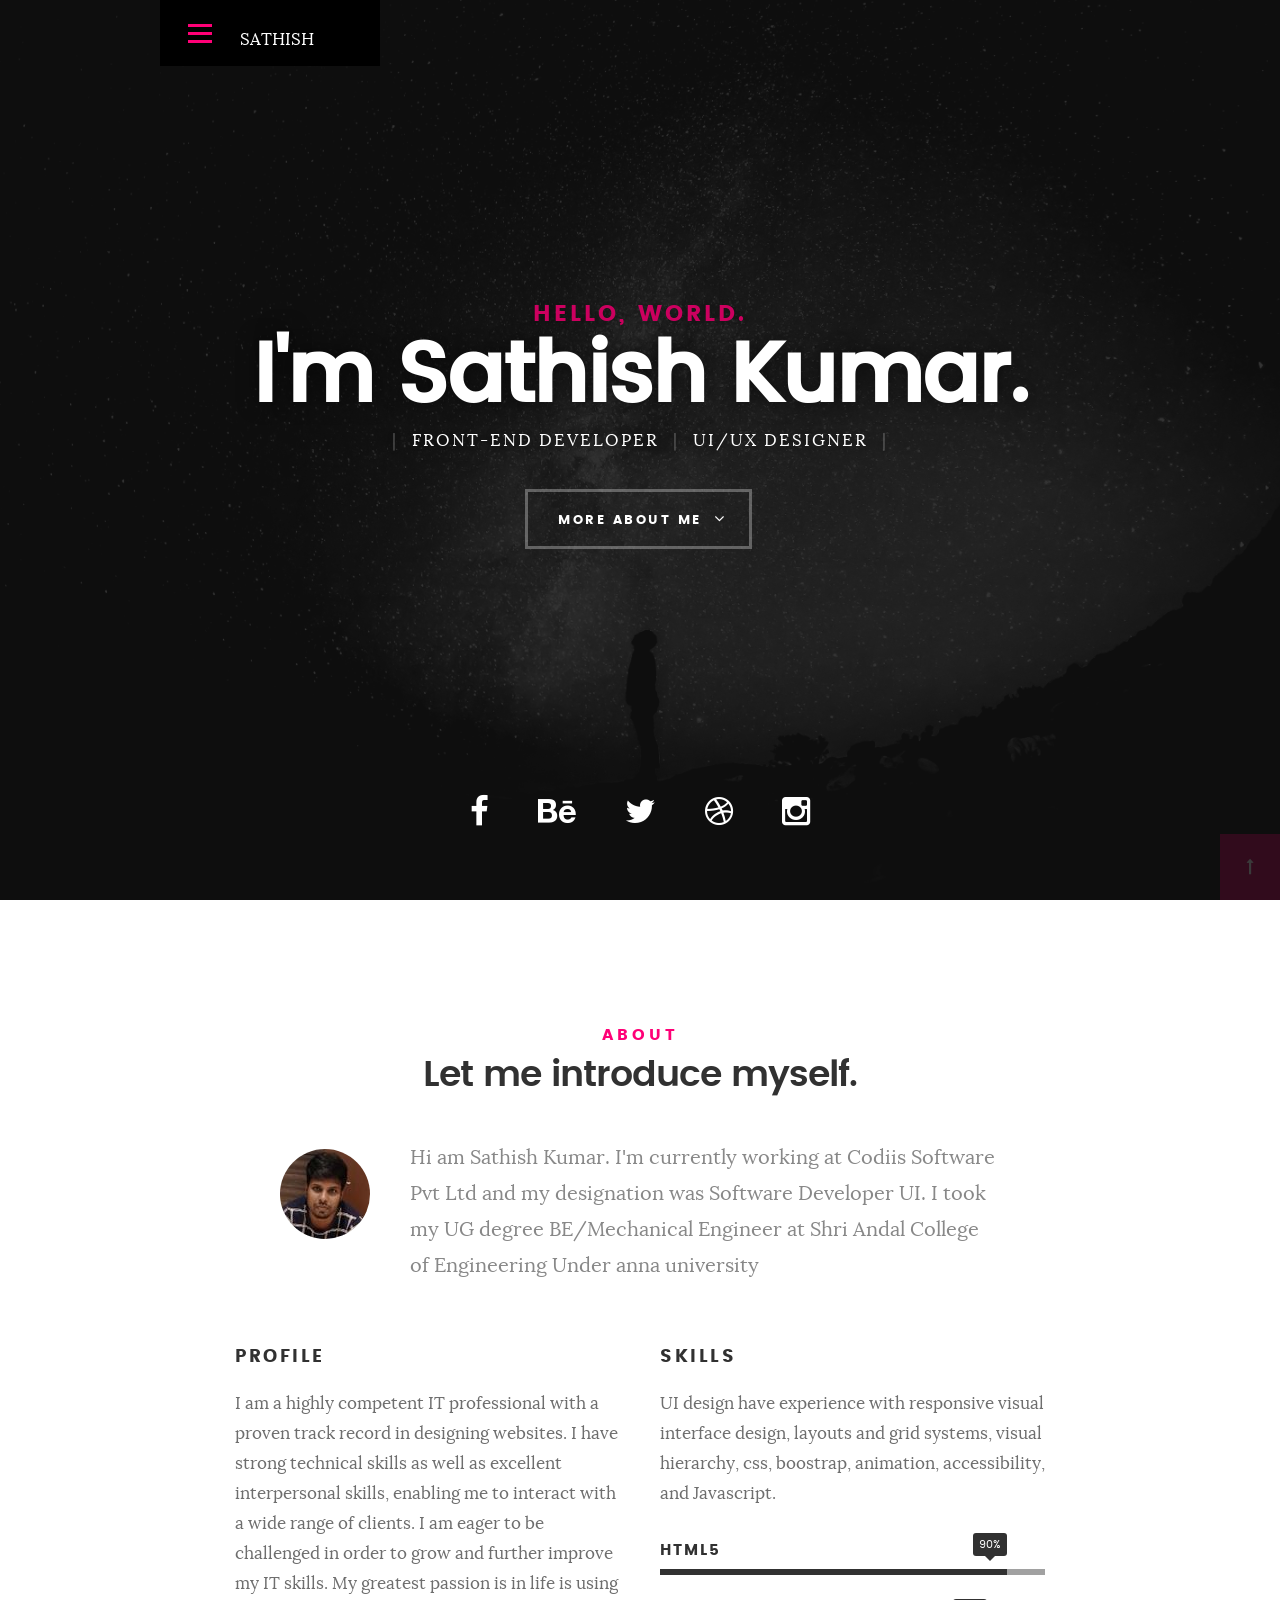
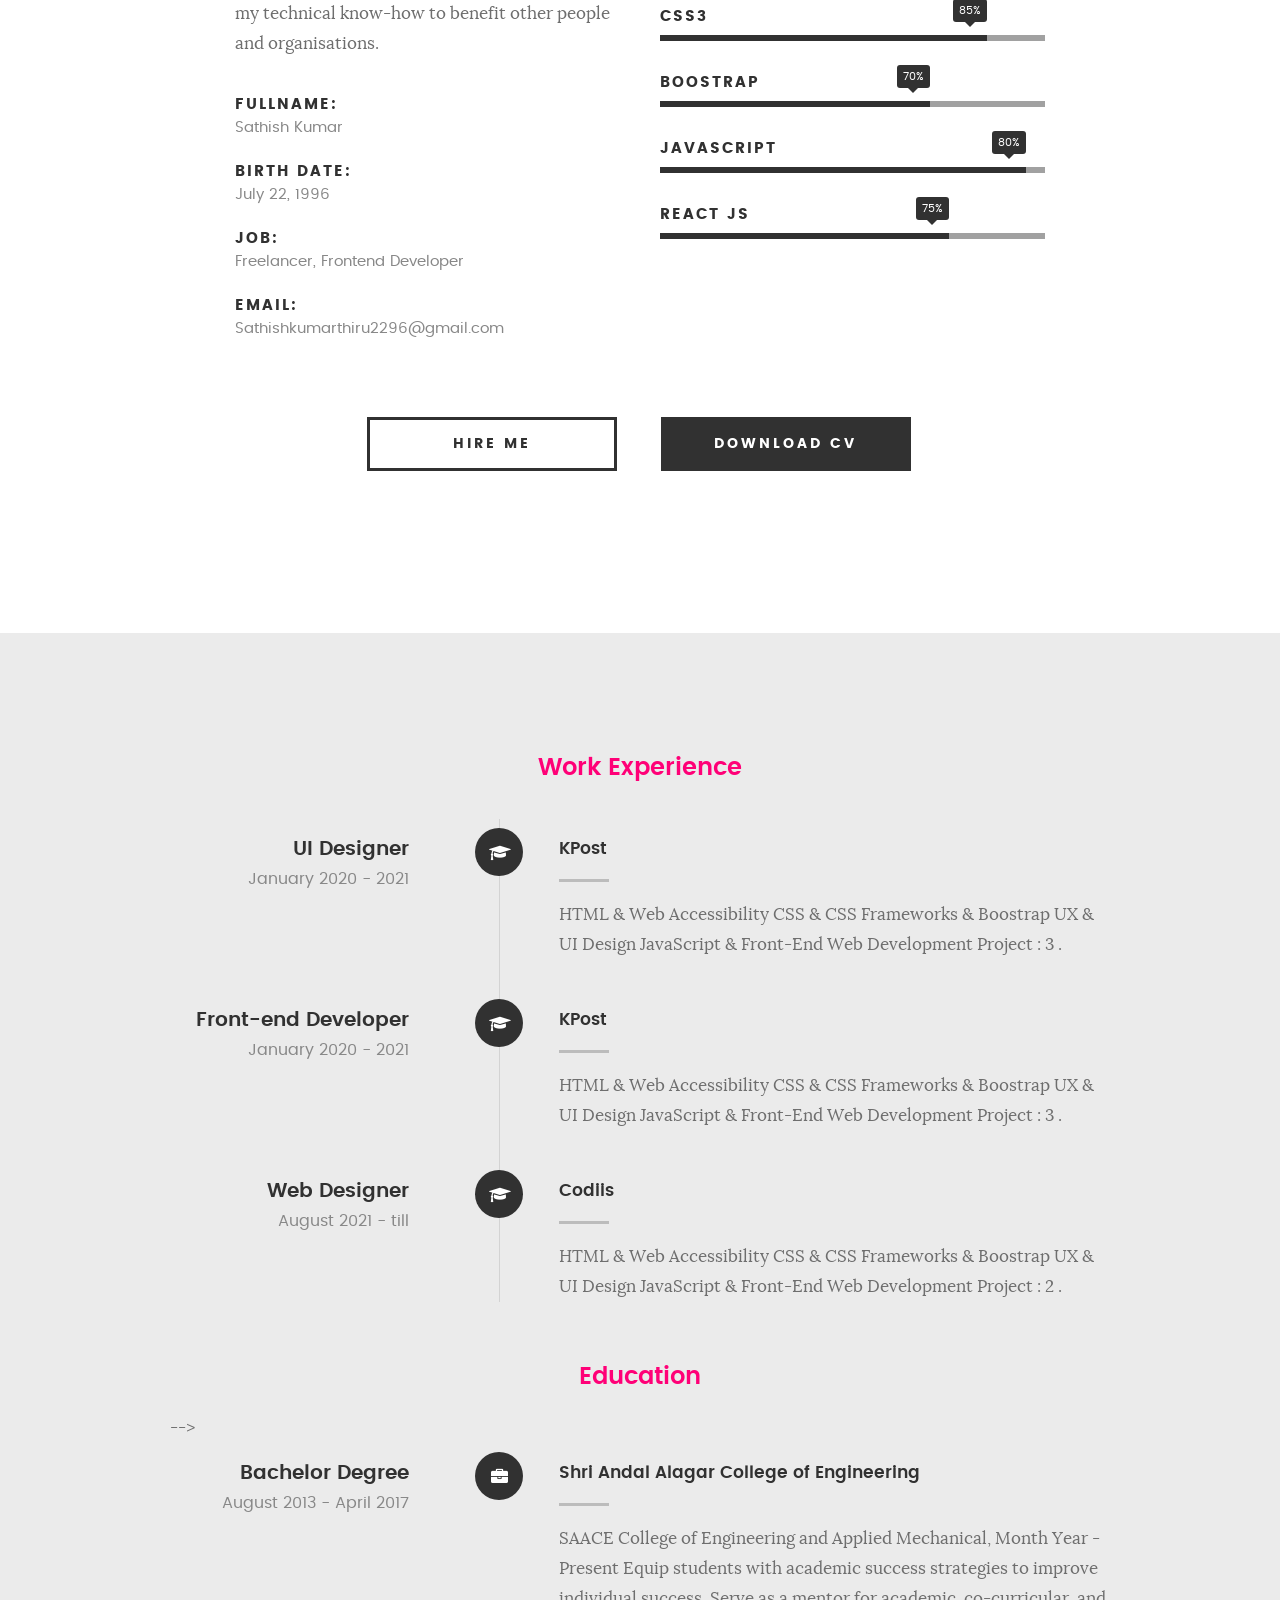
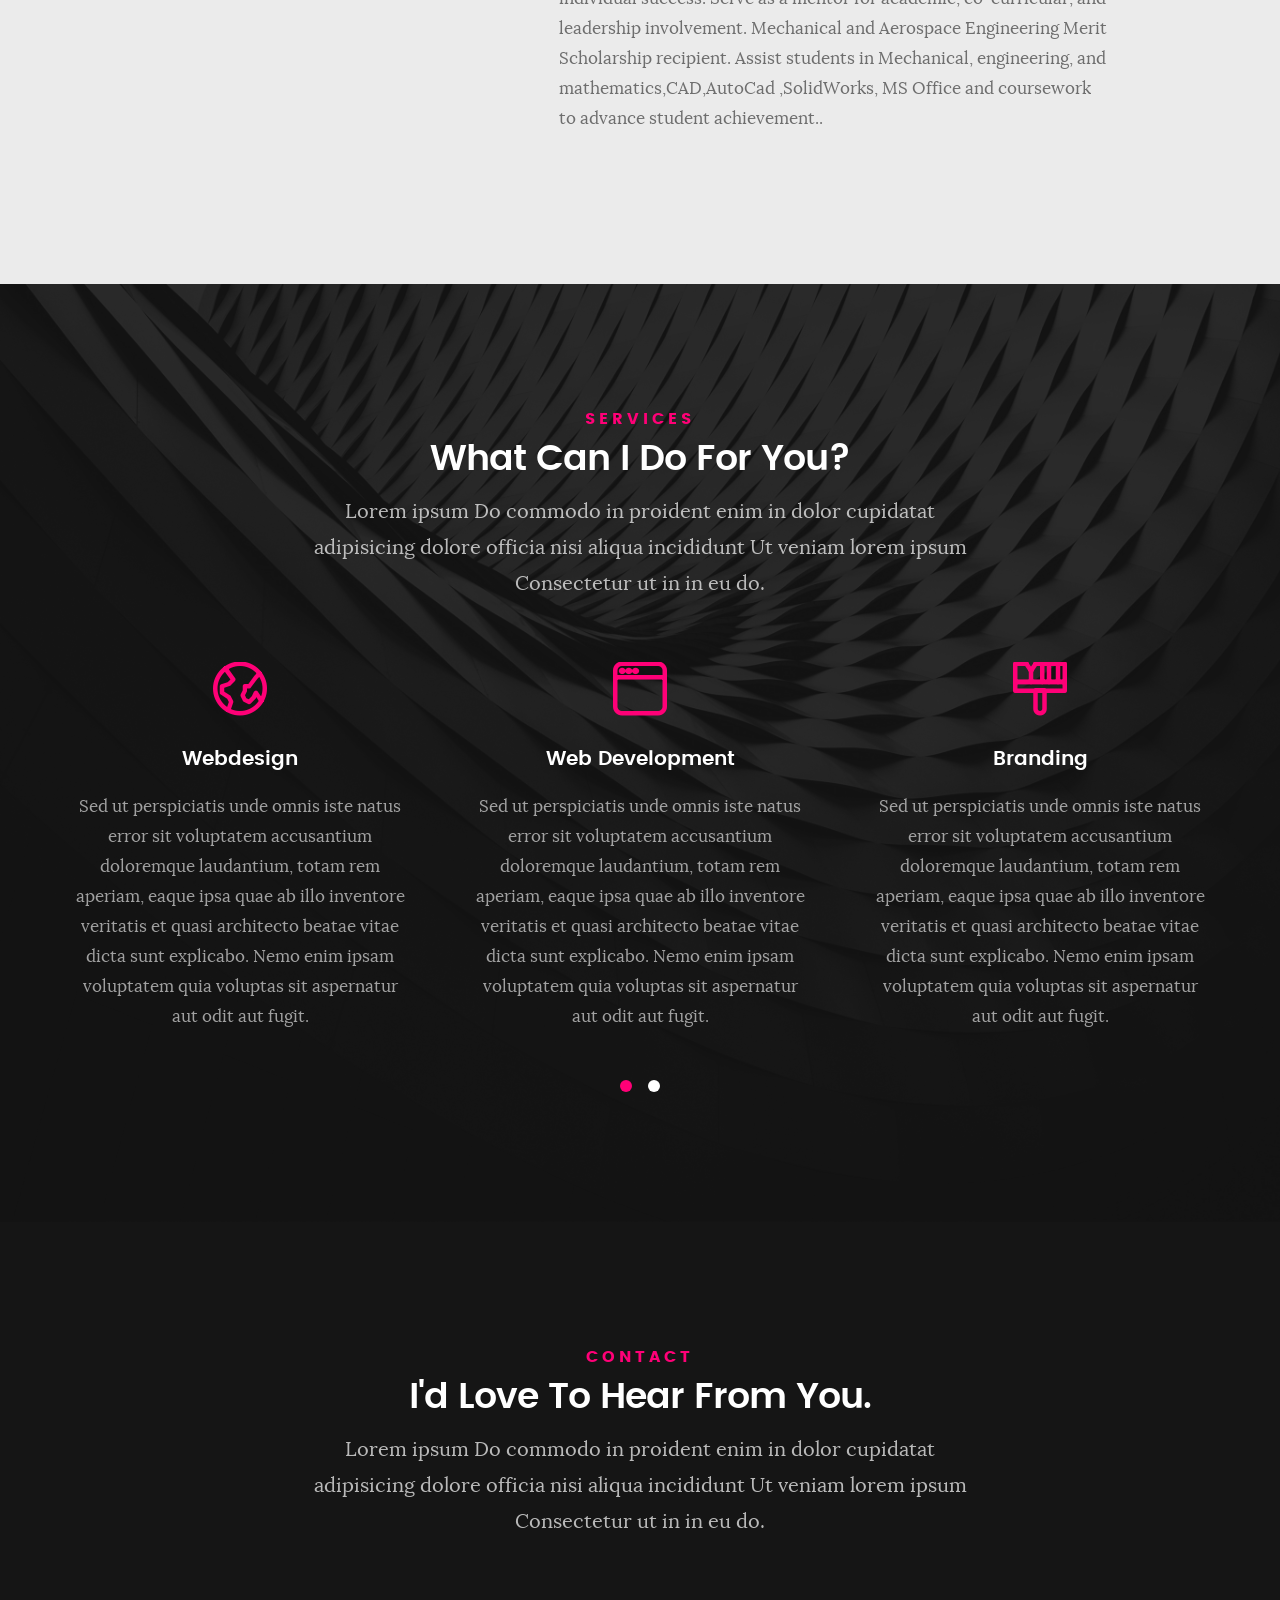
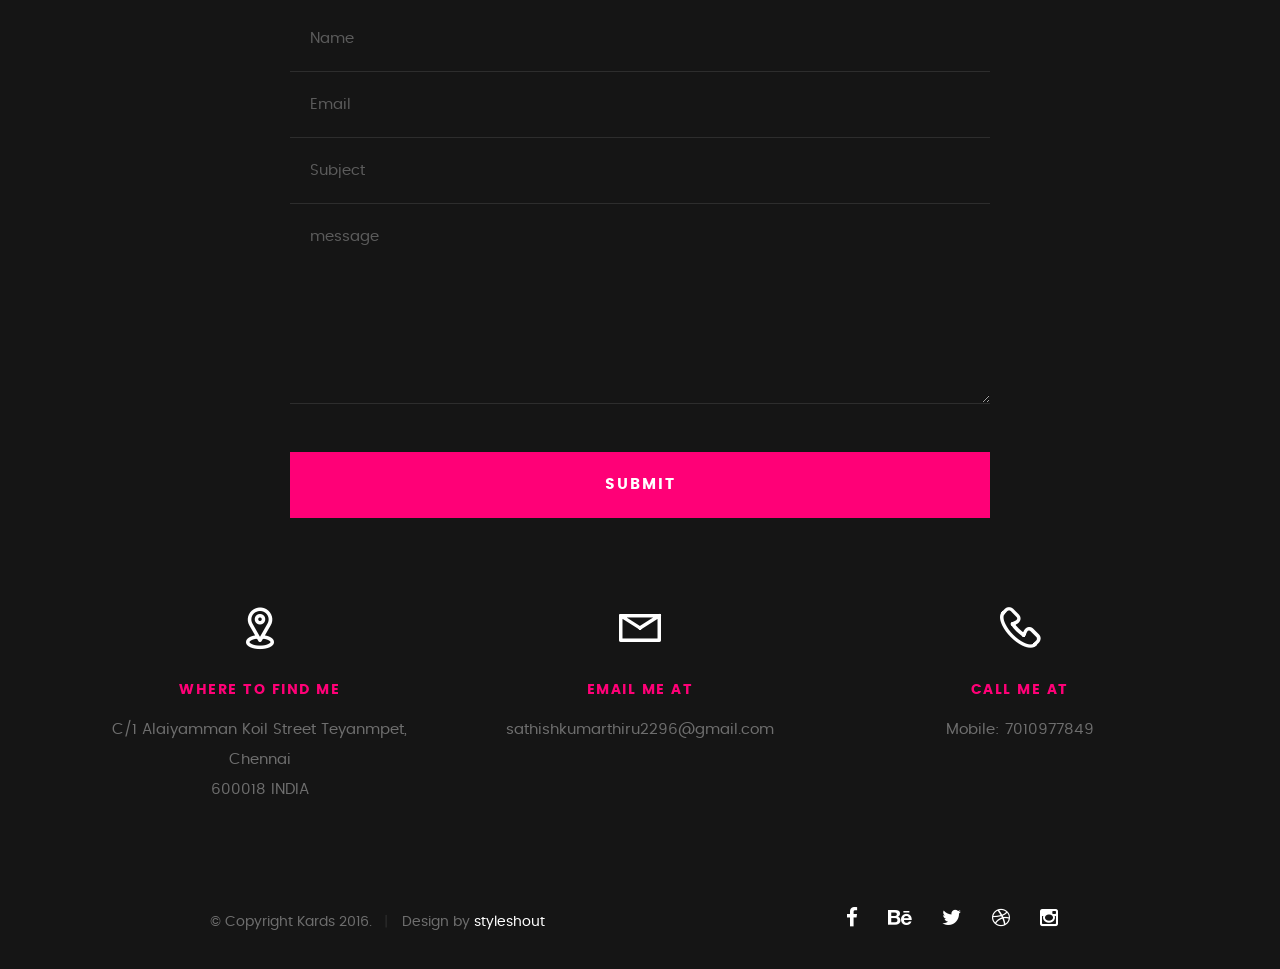
==== commit aa7b15cc: "Changes made for index.html" ====
--- a/index.html
+++ b/index.html
@@ -54,7 +54,7 @@
 						<li><a class="smoothscroll"  href="#portfolio" title="">Portfolio</a></li>
 						<li><a class="smoothscroll"  href="#services" title="">Services</a></li>					
 						<li><a class="smoothscroll"  href="#contact" title="">Contact</a></li>	
-						<li><a href="styles.html" title="">Style Demo</a></li>				
+						<!-- <li><a href="styles.html" title="">Style Demo</a></li>				 -->
 					</ul>
 				</nav>    		
    		</div> <!-- /top-bar --> 
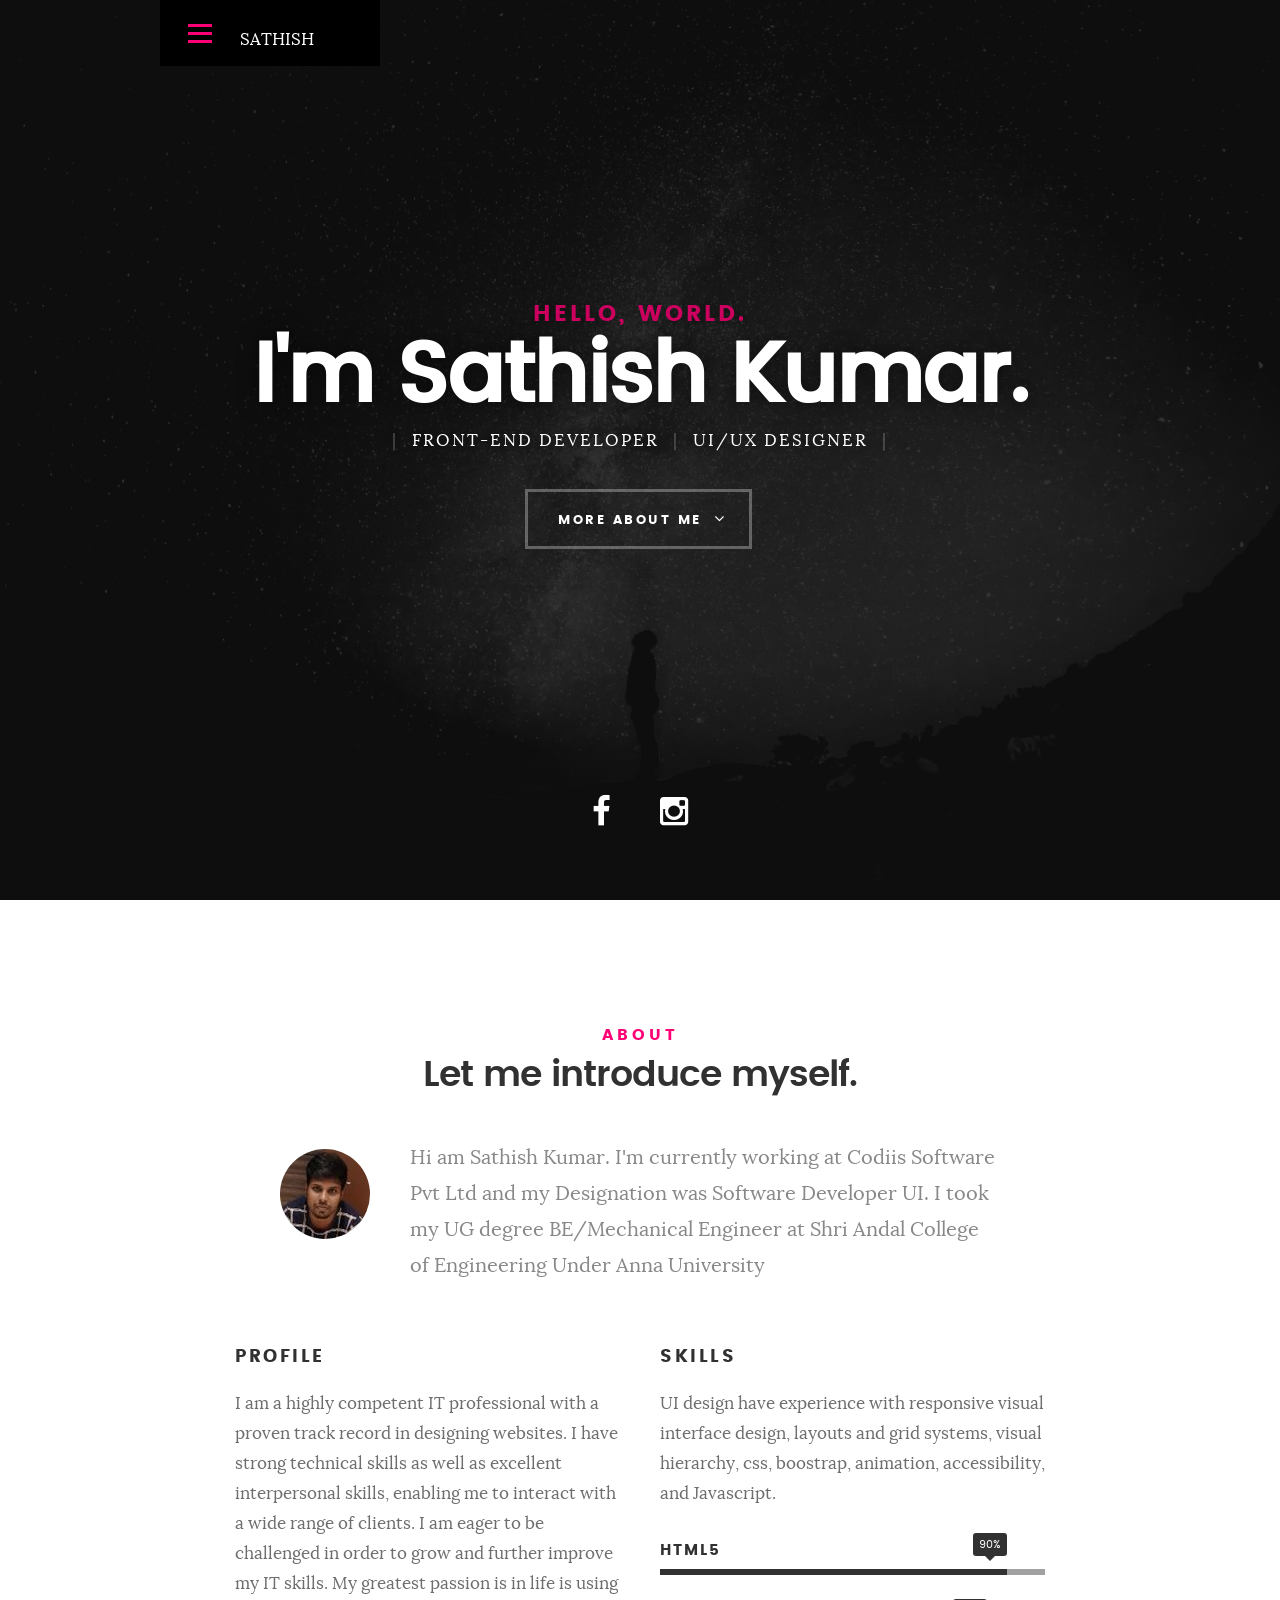
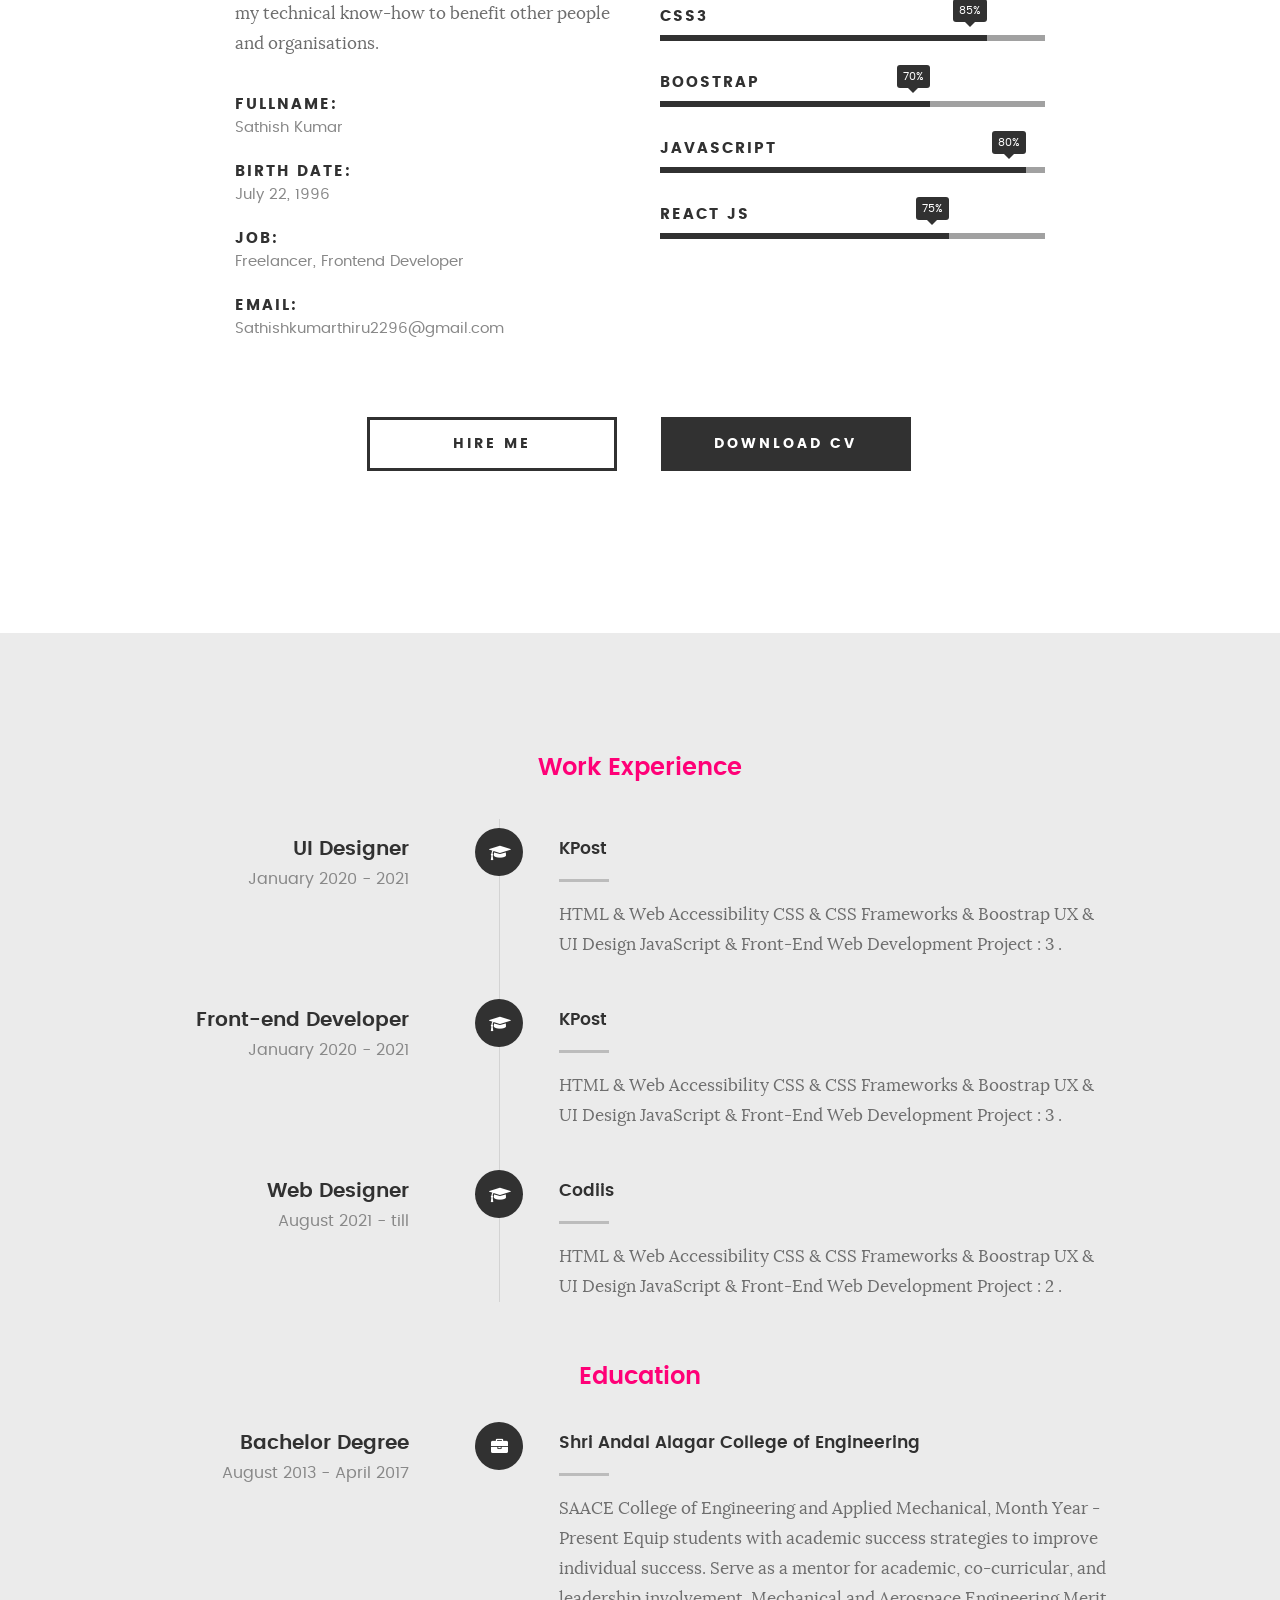
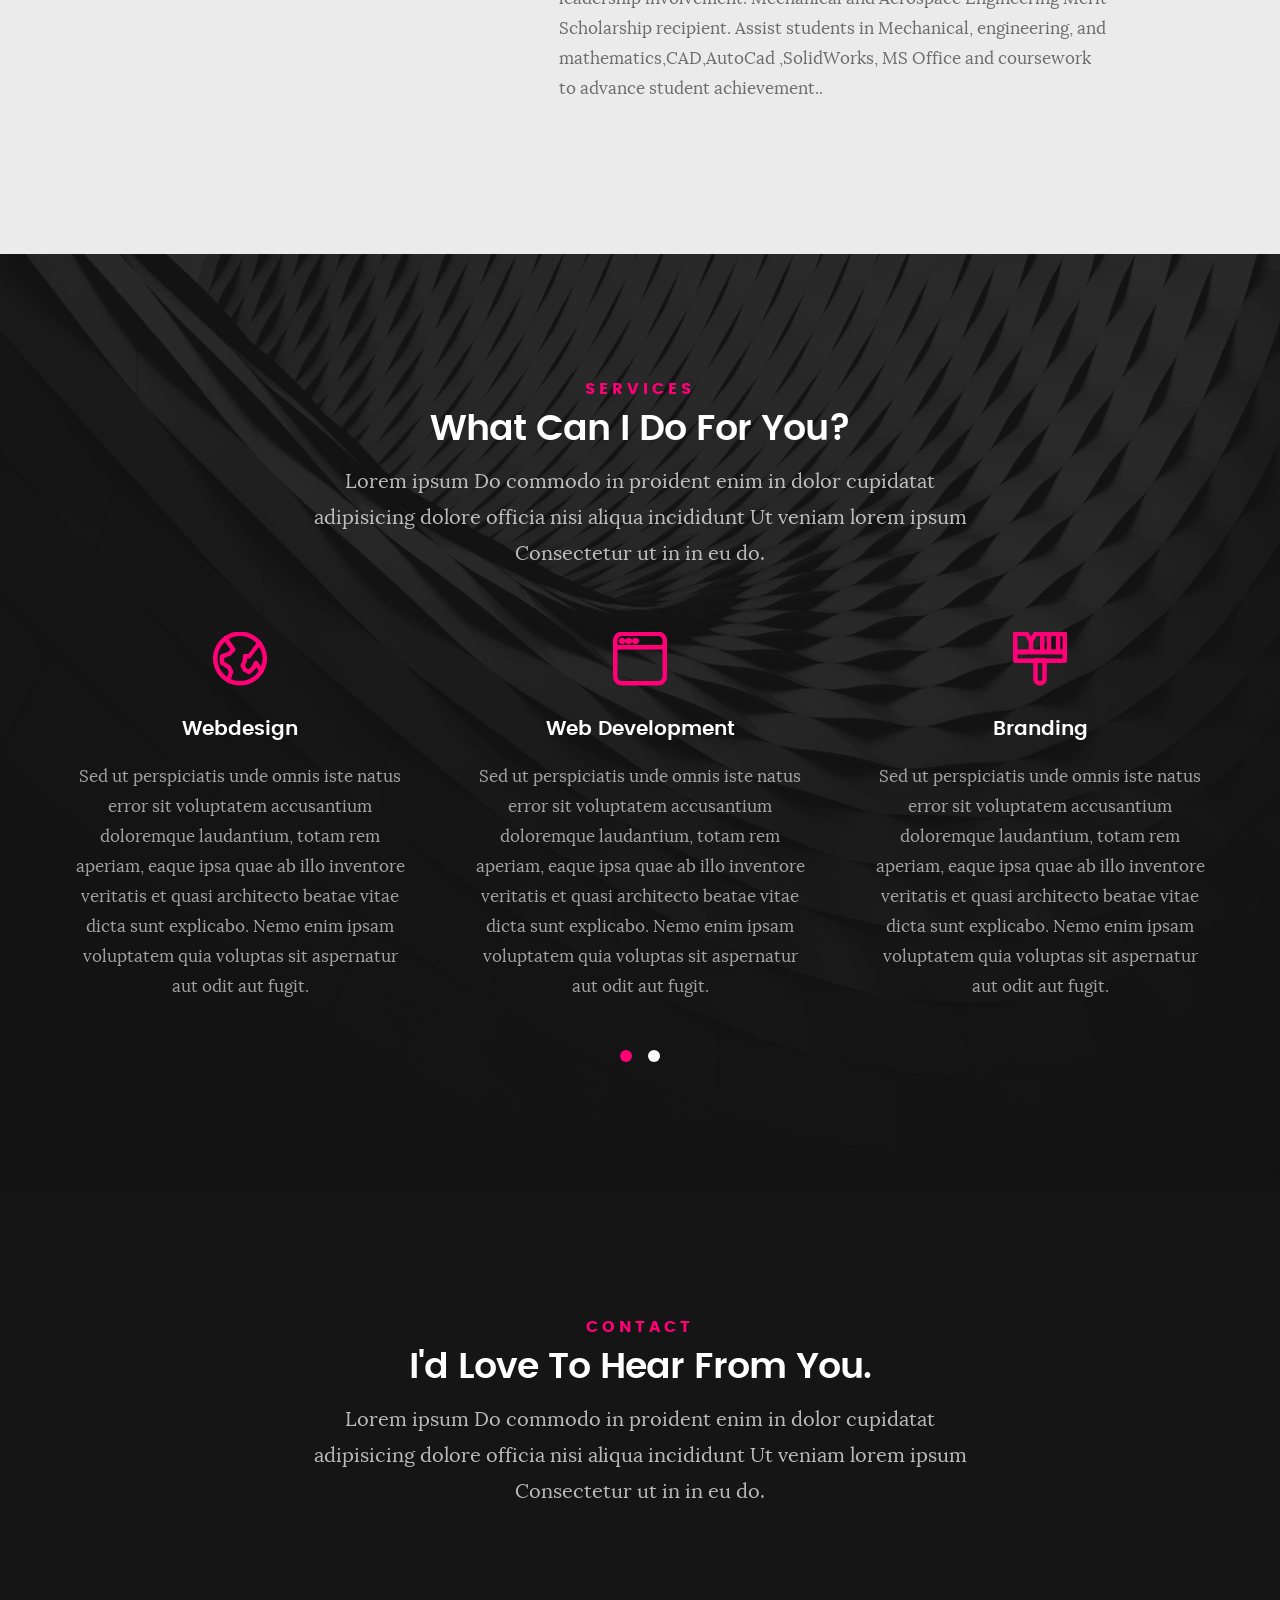
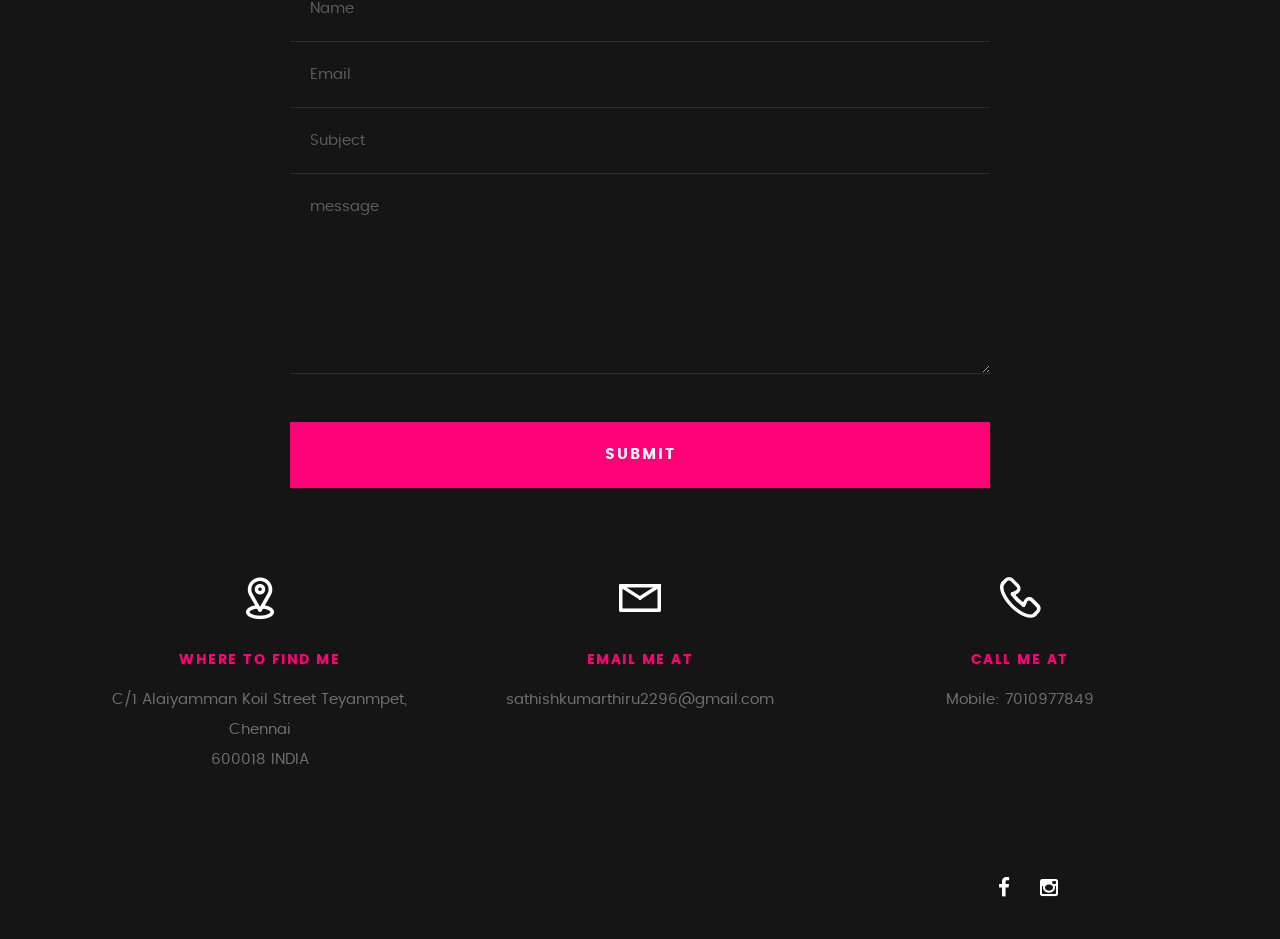
==== commit fda431a2: "Changes made for index.html" ====
--- a/index.html
+++ b/index.html
@@ -7,7 +7,7 @@
    <!--- basic page needs
    ================================================== -->
    <meta charset="utf-8">
-	<title>SATZZZds</title>
+	<title>SATZZZ</title>
 	<meta name="description" content="">  
 	<meta name="author" content="">
 
@@ -89,11 +89,11 @@
    	</div> <!-- /intro-content --> 
 
    	<ul class="intro-social">        
-         <li><a href="#"><i class="fa fa-facebook"></i></a></li>
-         <li><a href="#"><i class="fa fa-behance"></i></a></li>
+         <li><a href="https://www.facebook.com/people/Sathish-Kumar/100014568794311"><i class="fa fa-facebook"></i></a></li>
+         <!-- <li><a href="#"><i class="fa fa-behance"></i></a></li>
          <li><a href="#"><i class="fa fa-twitter"></i></a></li>
-         <li><a href="#"><i class="fa fa-dribbble"></i></a></li>
-         <li><a href="#"><i class="fa fa-instagram"></i></a></li>
+         <li><a href="#"><i class="fa fa-dribbble"></i></a></li> -->
+         <li><a href="https://www.instagram.com/sathish_sk_dev"><i class="fa fa-instagram"></i></a></li>
       </ul> <!-- /intro-social -->      	
 
    </section> <!-- /intro -->
@@ -115,7 +115,7 @@
 
    				<p class="lead">
 					   <!-- Lorem ipsum Exercitation culpa qui dolor consequat exercitation fugiat laborum ex ea eiusmod ad do aliqua occaecat nisi ad irure sunt id pariatur Duis laboris amet exercitation veniam labore consectetur ea id quis eiusmod. -->
-					   Hi am Sathish Kumar. I'm currently working at Codiis Software Pvt Ltd and my designation was Software Developer UI. I took my UG degree BE/Mechanical Engineer at Shri Andal College of Engineering Under anna university
+					   Hi am Sathish Kumar. I'm currently working at Codiis Software Pvt Ltd and my Designation was Software Developer UI. I took my UG degree BE/Mechanical Engineer at Shri Andal College of Engineering Under Anna University
 					</p>
    			</div>   			
 
@@ -325,7 +325,7 @@
 	   					<p>Lorem ipsum Occaecat do esse ex et dolor culpa nisi ex in magna consectetur nisi cupidatat laboris esse eiusmod deserunt aute do quis velit esse sed Ut proident cupidatat nulla esse cillum laborum occaecat nostrud sit dolor incididunt amet est occaecat nisi.</p>
 	   				</div>
 
-	   			</div> <!-- /timeline-block -->
+	   			</div> /timeline-block -->
 
 	   			<!-- <div class="timeline-block">
 
@@ -343,7 +343,7 @@
 	   					<p>Lorem ipsum Occaecat do esse ex et dolor culpa nisi ex in magna consectetur nisi cupidatat laboris esse eiusmod deserunt aute do quis velit esse sed Ut proident cupidatat nulla esse cillum laborum occaecat nostrud sit dolor incididunt amet est occaecat nisi incididunt.</p>
 	   				</div>
 
-	   			</div> /timeline-block --> -->
+	   			</div> /timeline-block --> 
 
 	   			<div class="timeline-block">
 
@@ -1002,21 +1002,21 @@
      		<div class="col-six tab-full pull-right social">
 
      			<ul class="footer-social">        
-			      <li><a href="#"><i class="fa fa-facebook"></i></a></li>
-			      <li><a href="#"><i class="fa fa-behance"></i></a></li>
+			      <li><a href="https://www.facebook.com/people/Sathish-Kumar/100014568794311/"><i class="fa fa-facebook"></i></a></li>
+			      <!-- <li><a href="#"><i class="fa fa-behance"></i></a></li>
 			      <li><a href="#"><i class="fa fa-twitter"></i></a></li>
-			      <li><a href="#"><i class="fa fa-dribbble"></i></a></li>
-			      <li><a href="#"><i class="fa fa-instagram"></i></a></li>
+			      <li><a href="#"><i class="fa fa-dribbble"></i></a></li> -->
+			      <li><a href="https://www.instagram.com/sathish_sk_dev/"><i class="fa fa-instagram"></i></a></li>
 			   </ul> 
 	      		
 	      </div>
 
-      	<div class="col-six tab-full">
+      	<!-- <div class="col-six tab-full">
 	      	<div class="copyright">
-		        	<span>© Copyright Kards 2016.</span> 
+		        	<span>© Copyright Kards 2020 - 2021.</span> 
 		        	<span>Design by <a href="http://www.styleshout.com/">styleshout</a></span>	         	
 		         </div>		                  
-	      	</div>
+	      	</div> -->
 
 	      	<div id="go-top">
 		         <a class="smoothscroll" title="Back to Top" href="#top"><i class="fa fa-long-arrow-up"></i></a>
